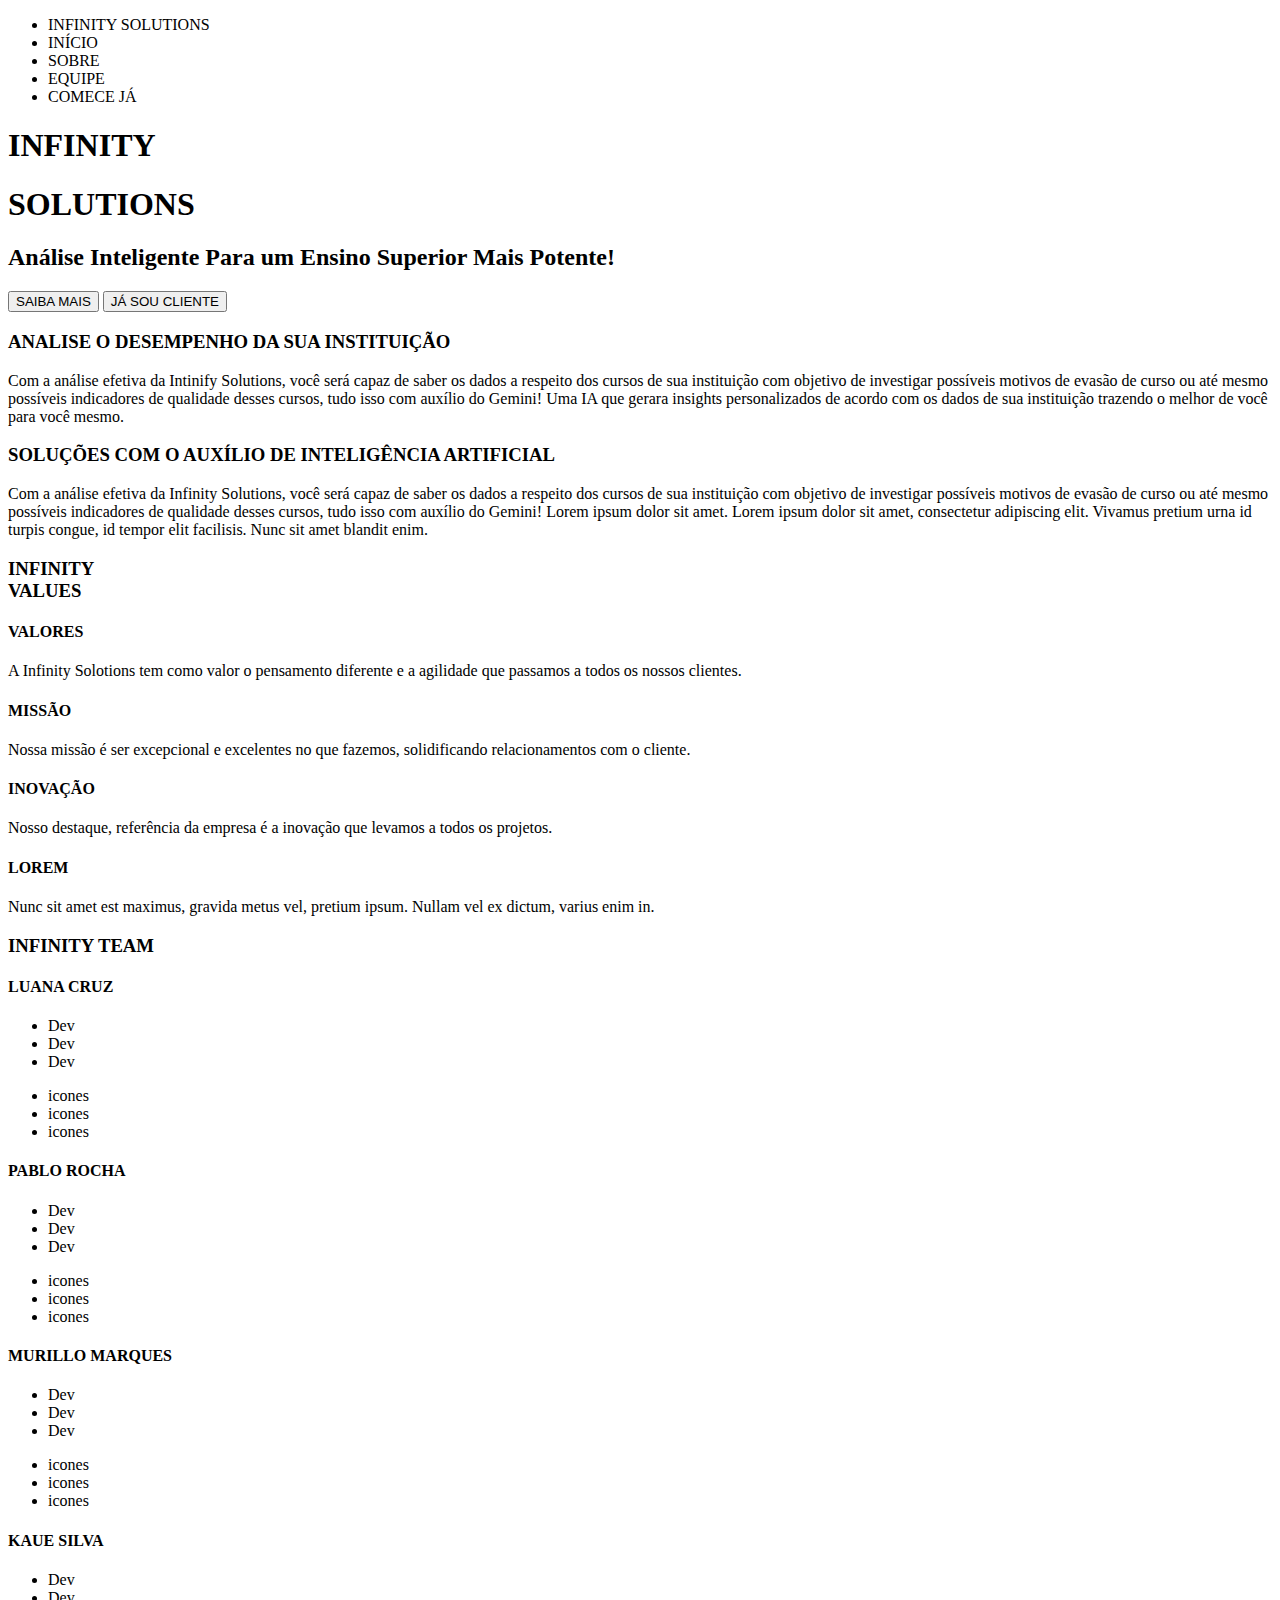
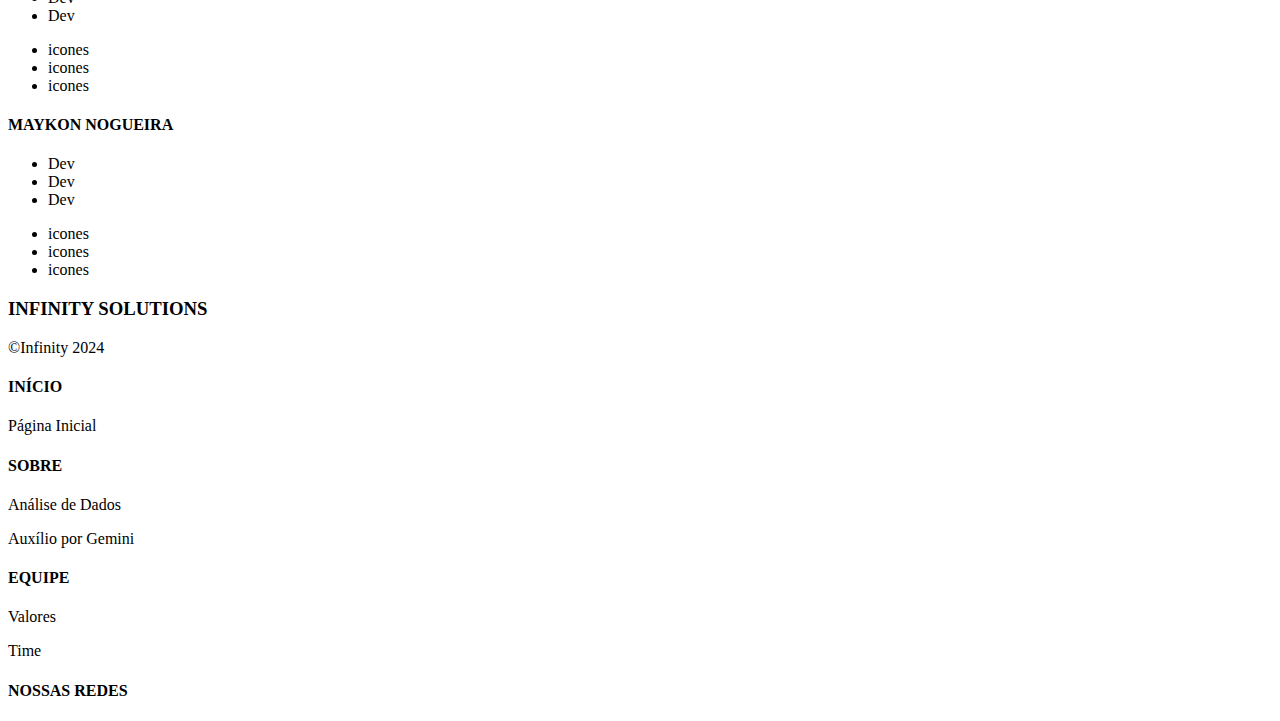
==== src/index.html @ 79e0d64c "estruturei todo o html da pagina" ====
<!DOCTYPE html>
<html lang="pt-br">

<head>
    <meta charset="UTF-8">
    <meta name="viewport" content="width=device-width, initial-scale=1.0">
    <title>Infinity Solutions</title>
    <link rel="stylesheet" href="../public/css/style.css">
    <link rel="stylesheet" href="../public/css/index.css">
</head>

<body>

    <header>
        <nav>
            <ul>
                <li>INFINITY <span>SOLUTIONS</span></li>
                <li>INÍCIO</li>
                <li>SOBRE</li>
                <li>EQUIPE</li>
                <li>COMECE JÁ</li>
            </ul>
        </nav>

        <section>
            <h1>INFINITY</h1>
            <h1>SOLUTIONS</h1>
            <h2>Análise Inteligente Para um Ensino Superior Mais Potente!</h2>

            <section>   
                <button>SAIBA MAIS</button>
                <button>JÁ SOU CLIENTE</button>
            </section>
        </section>


    </header>

    <main>
        <section>
            <section>
                <h3>ANALISE O <span>DESEMPENHO</span> DA SUA <span>INSTITUIÇÃO</span></h3>
                <p>Com a análise efetiva da Intinify Solutions, você será capaz de saber os dados a respeito dos cursos
                    de
                    sua instituição com objetivo de investigar possíveis motivos de evasão de curso ou até mesmo
                    possíveis
                    indicadores de qualidade desses cursos, tudo isso com auxílio do Gemini!
                    Uma IA que gerara insights personalizados de acordo com os dados de sua instituição trazendo o
                    melhor de
                    você para você mesmo. </p>

                <!-- side img reverse-->
            </section>

            <section>
                <h3>SOLUÇÕES COM O AUXÍLIO DE <span>INTELIGÊNCIA ARTIFICIAL</span></h3>
                <p>Com a análise efetiva da Infinity Solutions, você será capaz de saber os dados a respeito dos cursos
                    de sua instituição com objetivo de investigar possíveis motivos de evasão de curso ou até mesmo
                    possíveis indicadores de qualidade desses cursos, tudo isso com auxílio do Gemini! Lorem ipsum dolor
                    sit amet.
                    Lorem ipsum dolor sit amet, consectetur adipiscing elit. Vivamus pretium urna id turpis congue, id
                    tempor elit facilisis. Nunc sit amet blandit enim.</p>

                <!-- side img -->
            </section>

            <section>
                <h3>
                    <section>INFINITY</section> VALUES
                </h3>
                <div>
                    <h4>VALORES</h4>
                    <p>A Infinity Solotions tem como valor o pensamento diferente e a agilidade que passamos a todos os
                        nossos clientes.</p>
                </div>
                <div>
                    <h4>MISSÃO</h4>
                    <p>Nossa missão é ser excepcional e excelentes no que fazemos, solidificando relacionamentos com o
                        cliente.</p>
                </div>
                <div>
                    <h4>INOVAÇÃO</h4>
                    <p>Nosso destaque, referência da empresa é a inovação que levamos a todos os projetos.</p>
                </div>
                <div>
                    <h4>LOREM</h4>
                    <p>Nunc sit amet est maximus, gravida metus vel, pretium ipsum. Nullam vel ex dictum, varius enim
                        in.</p>
                </div>
            </section>

            <section>
                <h3><span>INFINITY</span> TEAM</h3>

                <div>
                    <!-- foto perfil da pessoa -->
                    <h4>LUANA CRUZ</h4>
                    <ul>
                        <li>Dev</li>
                        <li>Dev</li>
                        <li>Dev</li>
                    </ul>

                    <ul>
                        <li>icones</li>
                        <li>icones</li>
                        <li>icones</li>
                    </ul>
                </div>

                <div>
                    <!-- foto perfil da pessoa -->
                    <h4>PABLO ROCHA</h4>
                    <ul>
                        <li>Dev</li>
                        <li>Dev</li>
                        <li>Dev</li>
                    </ul>

                    <ul>
                        <li>icones</li>
                        <li>icones</li>
                        <li>icones</li>
                    </ul>
                </div>

                <div>
                    <!-- foto perfil da pessoa -->
                    <h4>MURILLO MARQUES</h4>
                    <ul>
                        <li>Dev</li>
                        <li>Dev</li>
                        <li>Dev</li>
                    </ul>

                    <ul>
                        <li>icones</li>
                        <li>icones</li>
                        <li>icones</li>
                    </ul>
                </div>

                <div>
                    <!-- foto perfil da pessoa -->
                    <h4>KAUE SILVA</h4>
                    <ul>
                        <li>Dev</li>
                        <li>Dev</li>
                        <li>Dev</li>
                    </ul>

                    <ul>
                        <li>icones</li>
                        <li>icones</li>
                        <li>icones</li>
                    </ul>
                </div>

                <div>
                    <!-- foto perfil da pessoa -->
                    <h4>MAYKON NOGUEIRA</h4>
                    <ul>
                        <li>Dev</li>
                        <li>Dev</li>
                        <li>Dev</li>
                    </ul>

                    <ul>
                        <li>icones</li>
                        <li>icones</li>
                        <li>icones</li>
                    </ul>
                </div>
            </section>

        </section>
    </main>

    <footer>
        <h3>INFINITY SOLUTIONS</h3>
        <!-- logo -->
         <p>&copy;Infinity 2024</p>

         <section>
            <h4>INÍCIO</h4>
            <p>Página Inicial</p>

            <h4>SOBRE</h4>
            <p>Análise de Dados</p>
            <p>Auxílio por Gemini</p>

            <h4>EQUIPE</h4>
            <p>Valores</p>
            <p>Time</p>
         </section>

         <section>
            <h4>NOSSAS REDES</h4>
            <!-- logos redes -->
         </section>
    </footer>

</body>

</html>
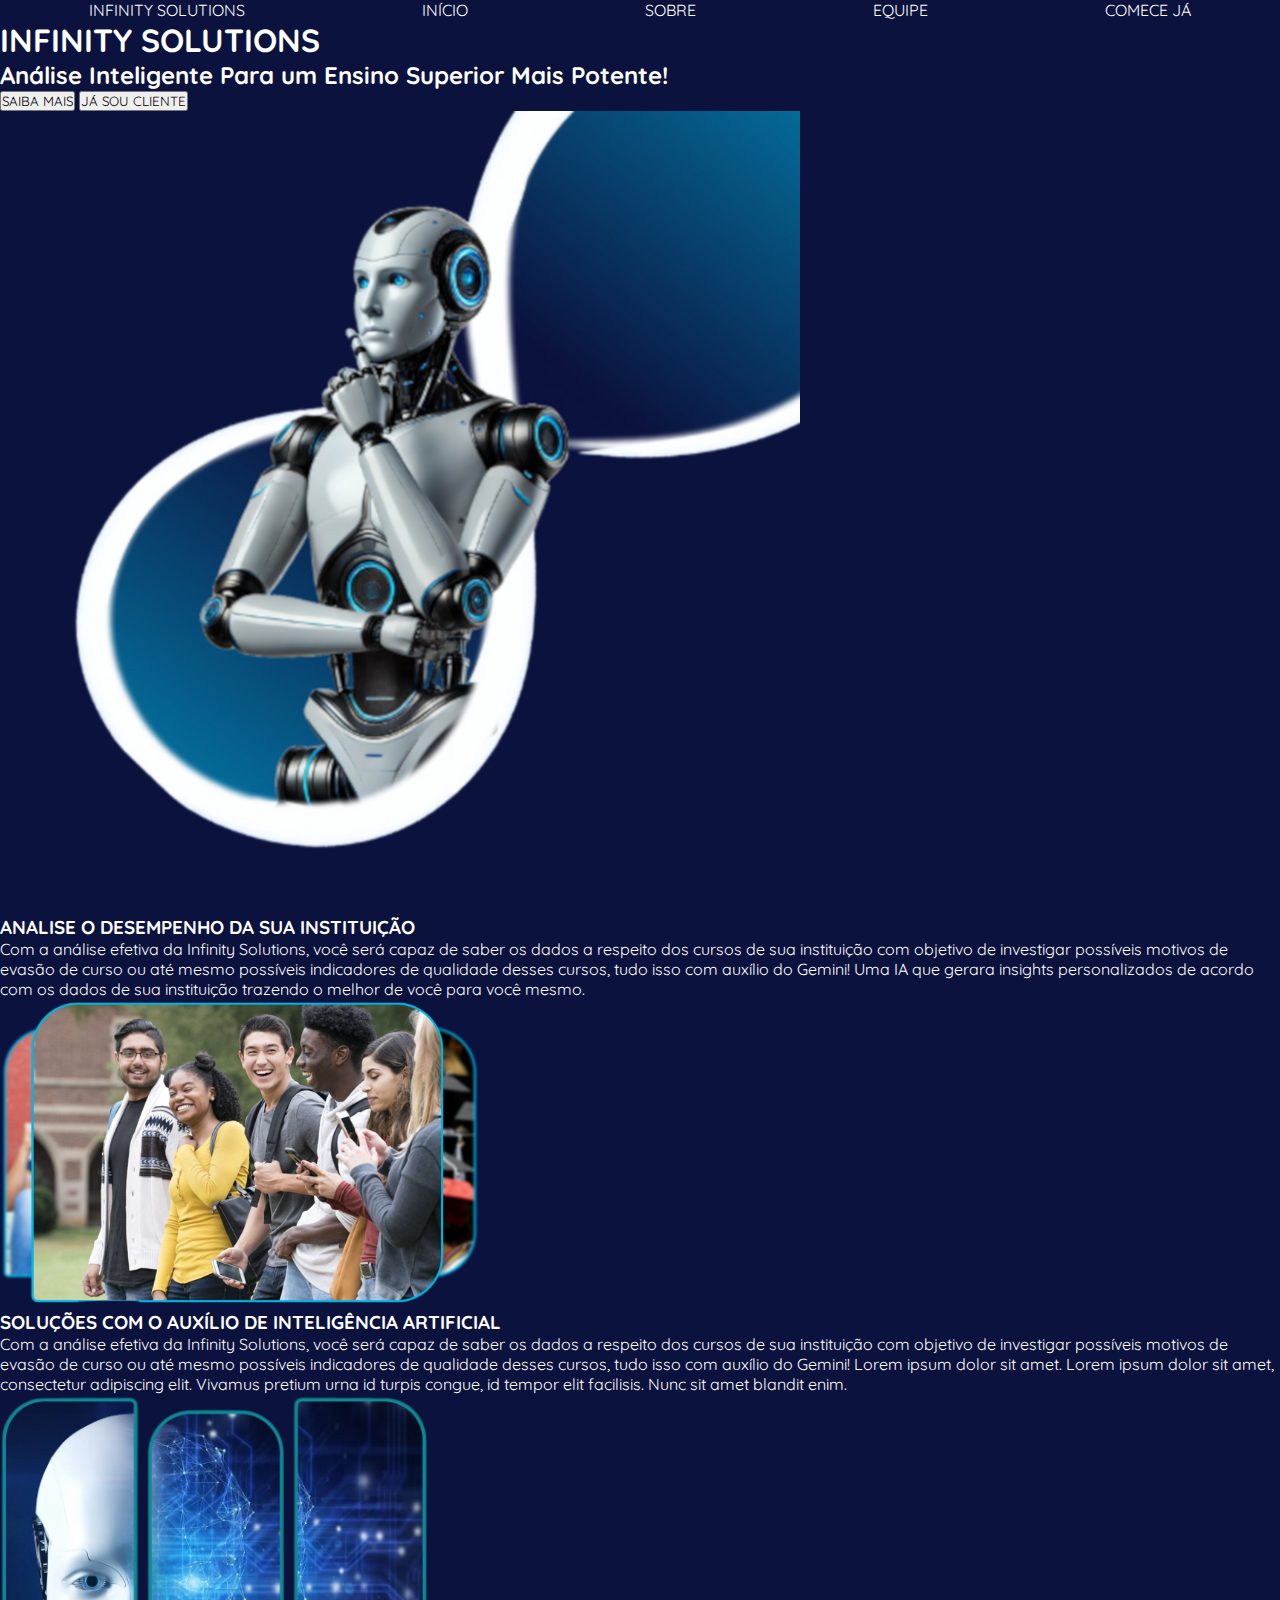
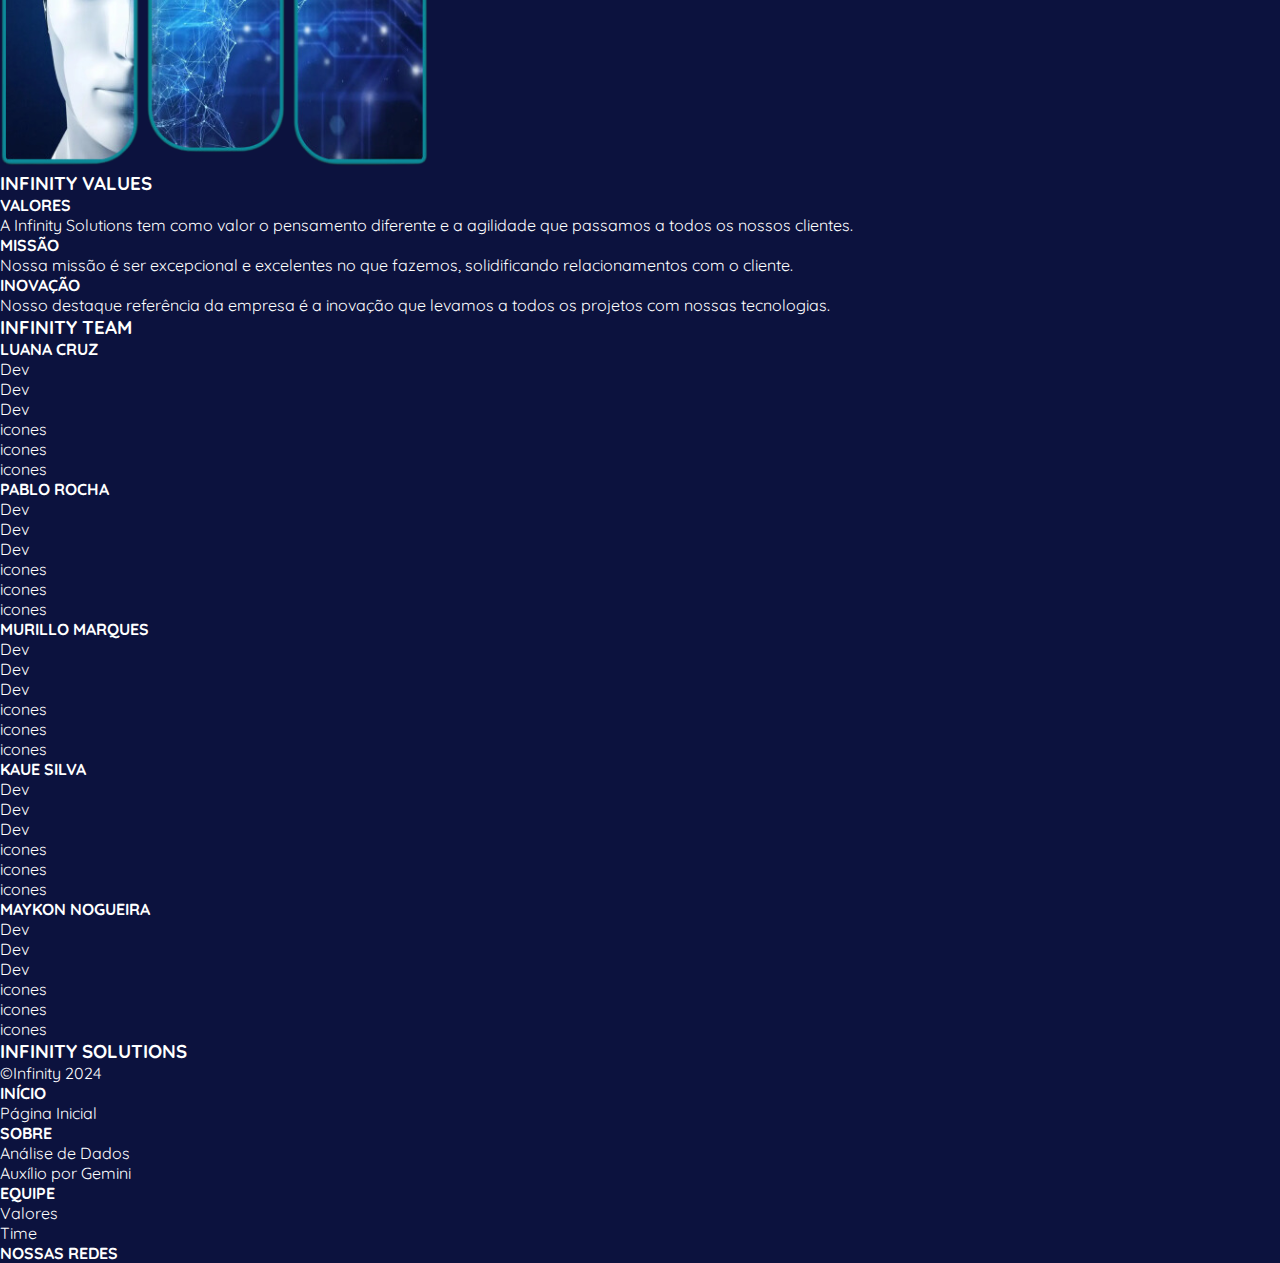
==== commit 46712b9f: "Adicionei as img que ainda faltavam serem inseridas e adicionei alguns span necessário para a estili" ====
--- a/src/index.html
+++ b/src/index.html
@@ -23,71 +23,83 @@
         </nav>
 
         <section>
-            <h1>INFINITY</h1>
-            <h1>SOLUTIONS</h1>
-            <h2>Análise Inteligente Para um Ensino Superior Mais Potente!</h2>
-
-            <section>   
-                <button>SAIBA MAIS</button>
-                <button>JÁ SOU CLIENTE</button>
-            </section>
+            <div>
+                <h1><span>INFINITY</span> SOLUTIONS</h1>
+                <h2>Análise Inteligente Para um Ensino Superior Mais Potente!</h2>
+                <article>
+                    <button>SAIBA MAIS</button>
+                    <button>JÁ SOU CLIENTE</button>
+                </article>
+            </div>
+
+            <img src="../public/assets/roboSideImg.png" alt="">
         </section>
 
 
     </header>
 
     <main>
-        <section>
-            <section>
-                <h3>ANALISE O <span>DESEMPENHO</span> DA SUA <span>INSTITUIÇÃO</span></h3>
-                <p>Com a análise efetiva da Intinify Solutions, você será capaz de saber os dados a respeito dos cursos
-                    de
-                    sua instituição com objetivo de investigar possíveis motivos de evasão de curso ou até mesmo
-                    possíveis
-                    indicadores de qualidade desses cursos, tudo isso com auxílio do Gemini!
-                    Uma IA que gerara insights personalizados de acordo com os dados de sua instituição trazendo o
-                    melhor de
-                    você para você mesmo. </p>
-
-                <!-- side img reverse-->
-            </section>
-
-            <section>
-                <h3>SOLUÇÕES COM O AUXÍLIO DE <span>INTELIGÊNCIA ARTIFICIAL</span></h3>
-                <p>Com a análise efetiva da Infinity Solutions, você será capaz de saber os dados a respeito dos cursos
-                    de sua instituição com objetivo de investigar possíveis motivos de evasão de curso ou até mesmo
-                    possíveis indicadores de qualidade desses cursos, tudo isso com auxílio do Gemini! Lorem ipsum dolor
-                    sit amet.
-                    Lorem ipsum dolor sit amet, consectetur adipiscing elit. Vivamus pretium urna id turpis congue, id
-                    tempor elit facilisis. Nunc sit amet blandit enim.</p>
-
-                <!-- side img -->
-            </section>
-
-            <section>
-                <h3>
-                    <section>INFINITY</section> VALUES
-                </h3>
-                <div>
-                    <h4>VALORES</h4>
-                    <p>A Infinity Solotions tem como valor o pensamento diferente e a agilidade que passamos a todos os
-                        nossos clientes.</p>
-                </div>
-                <div>
-                    <h4>MISSÃO</h4>
-                    <p>Nossa missão é ser excepcional e excelentes no que fazemos, solidificando relacionamentos com o
-                        cliente.</p>
-                </div>
-                <div>
-                    <h4>INOVAÇÃO</h4>
-                    <p>Nosso destaque, referência da empresa é a inovação que levamos a todos os projetos.</p>
-                </div>
-                <div>
-                    <h4>LOREM</h4>
-                    <p>Nunc sit amet est maximus, gravida metus vel, pretium ipsum. Nullam vel ex dictum, varius enim
-                        in.</p>
-                </div>
-            </section>
+        <article>
+            <div id="analiseDesempenho" class="textArea">
+                <section>
+                    <h3>ANALISE O <span>DESEMPENHO</span> DA SUA <span>INSTITUIÇÃO</span></h3>
+
+                    <p>Com a análise efetiva da <span>Infinity Solutions</span>, você será capaz de saber os dados a respeito dos
+                        cursos
+                        de
+                        sua instituição com objetivo de investigar possíveis <span>motivos de evasão</span> de curso ou até mesmo
+                        possíveis
+                        <span>indicadores de qualidade</span> desses cursos, tudo isso com auxílio do Gemini!
+                        Uma IA que gerara <span>insights personalizados</span> de acordo com os dados de sua instituição trazendo o
+                        melhor de
+                        você para você mesmo. </p>
+                </section>
+
+                <img src="../public/assets/carroselFotosAlunos.png" alt="">
+            </div>
+
+            <div class="textArea">
+                <section>
+                    <h3>SOLUÇÕES COM O AUXÍLIO DE <span>INTELIGÊNCIA ARTIFICIAL</span></h3>
+
+                    <p>Com a análise efetiva da Infinity Solutions, você será capaz de saber os dados a respeito dos cursos
+                        de sua instituição com objetivo de investigar possíveis motivos de evasão de curso ou até mesmo
+                        possíveis indicadores de qualidade desses cursos, tudo isso com auxílio do Gemini! Lorem ipsum dolor
+                        sit amet.
+                        Lorem ipsum dolor sit amet, consectetur adipiscing elit. Vivamus pretium urna id turpis congue, id
+                        tempor elit facilisis. Nunc sit amet blandit enim.</p>
+                    </section>
+
+                    <img src="../public/assets/imagemDivididaRobo.png" alt="">
+            </div>
+
+            <div id="companyValues">
+                <section>
+                    <h3>
+                        <span>INFINITY</span> VALUES
+                    </h3>
+
+                    <article>
+                        <div>
+                            <h4>VALORES</h4>
+                            <p>A Infinity Solutions tem como valor o pensamento diferente e a agilidade que passamos a todos os
+                                nossos clientes.</p>
+                        </div>
+
+                        <div>
+                            <h4>MISSÃO</h4>
+                            <p>Nossa missão é ser excepcional e excelentes no que fazemos, solidificando relacionamentos com o
+                                cliente.</p>
+                        </div>
+                        
+                        <div>
+                            <h4>INOVAÇÃO</h4>
+                            <p>Nosso destaque referência da empresa é a inovação que levamos a todos os projetos com nossas tecnologias.</p>
+                        </div>
+                    </article>
+
+                </section>
+            </div>
 
             <section>
                 <h3><span>INFINITY</span> TEAM</h3>
@@ -173,15 +185,15 @@
                 </div>
             </section>
 
-        </section>
+        </article>
     </main>
 
     <footer>
         <h3>INFINITY SOLUTIONS</h3>
         <!-- logo -->
-         <p>&copy;Infinity 2024</p>
-
-         <section>
+        <p>&copy;Infinity 2024</p>
+
+        <section>
             <h4>INÍCIO</h4>
             <p>Página Inicial</p>
 
@@ -192,12 +204,12 @@
             <h4>EQUIPE</h4>
             <p>Valores</p>
             <p>Time</p>
-         </section>
-
-         <section>
+        </section>
+
+        <section>
             <h4>NOSSAS REDES</h4>
             <!-- logos redes -->
-         </section>
+        </section>
     </footer>
 
 </body>
--- a/public/css/style.css
+++ b/public/css/style.css
@@ -0,0 +1,12 @@
+@import url('https://fonts.googleapis.com/css2?family=Quicksand:wght@300..700&display=swap');
+
+* {
+    font-family: "Quicksand", sans-serif;
+    padding: 0;
+    margin: 0;
+}
+
+body {
+    background-color: #0C123E; 
+    color: #ffffff;
+}--- a/public/css/index.css
+++ b/public/css/index.css
@@ -0,0 +1,10 @@
+header nav {
+    width: 100%;
+}
+
+header nav ul{
+    list-style: none;
+    display: flex;
+    flex-direction: row;
+    justify-content: space-around;
+}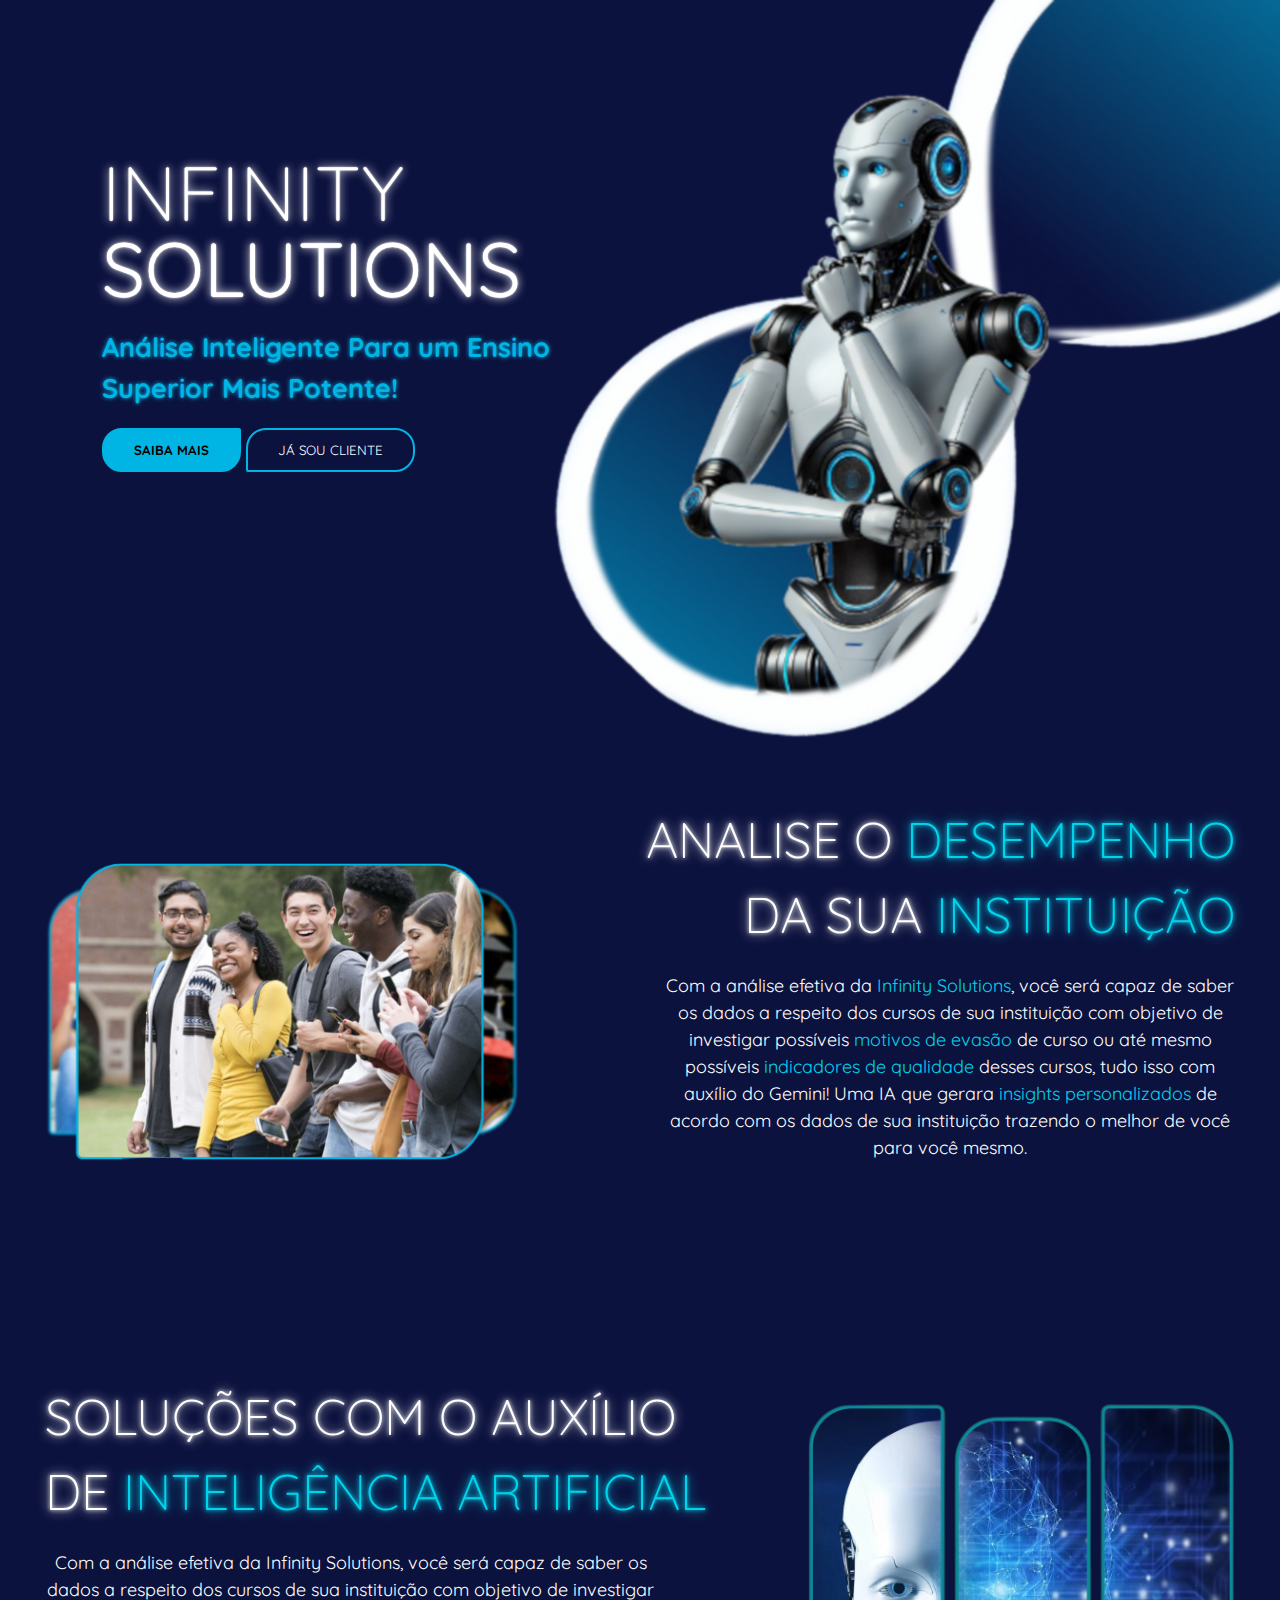
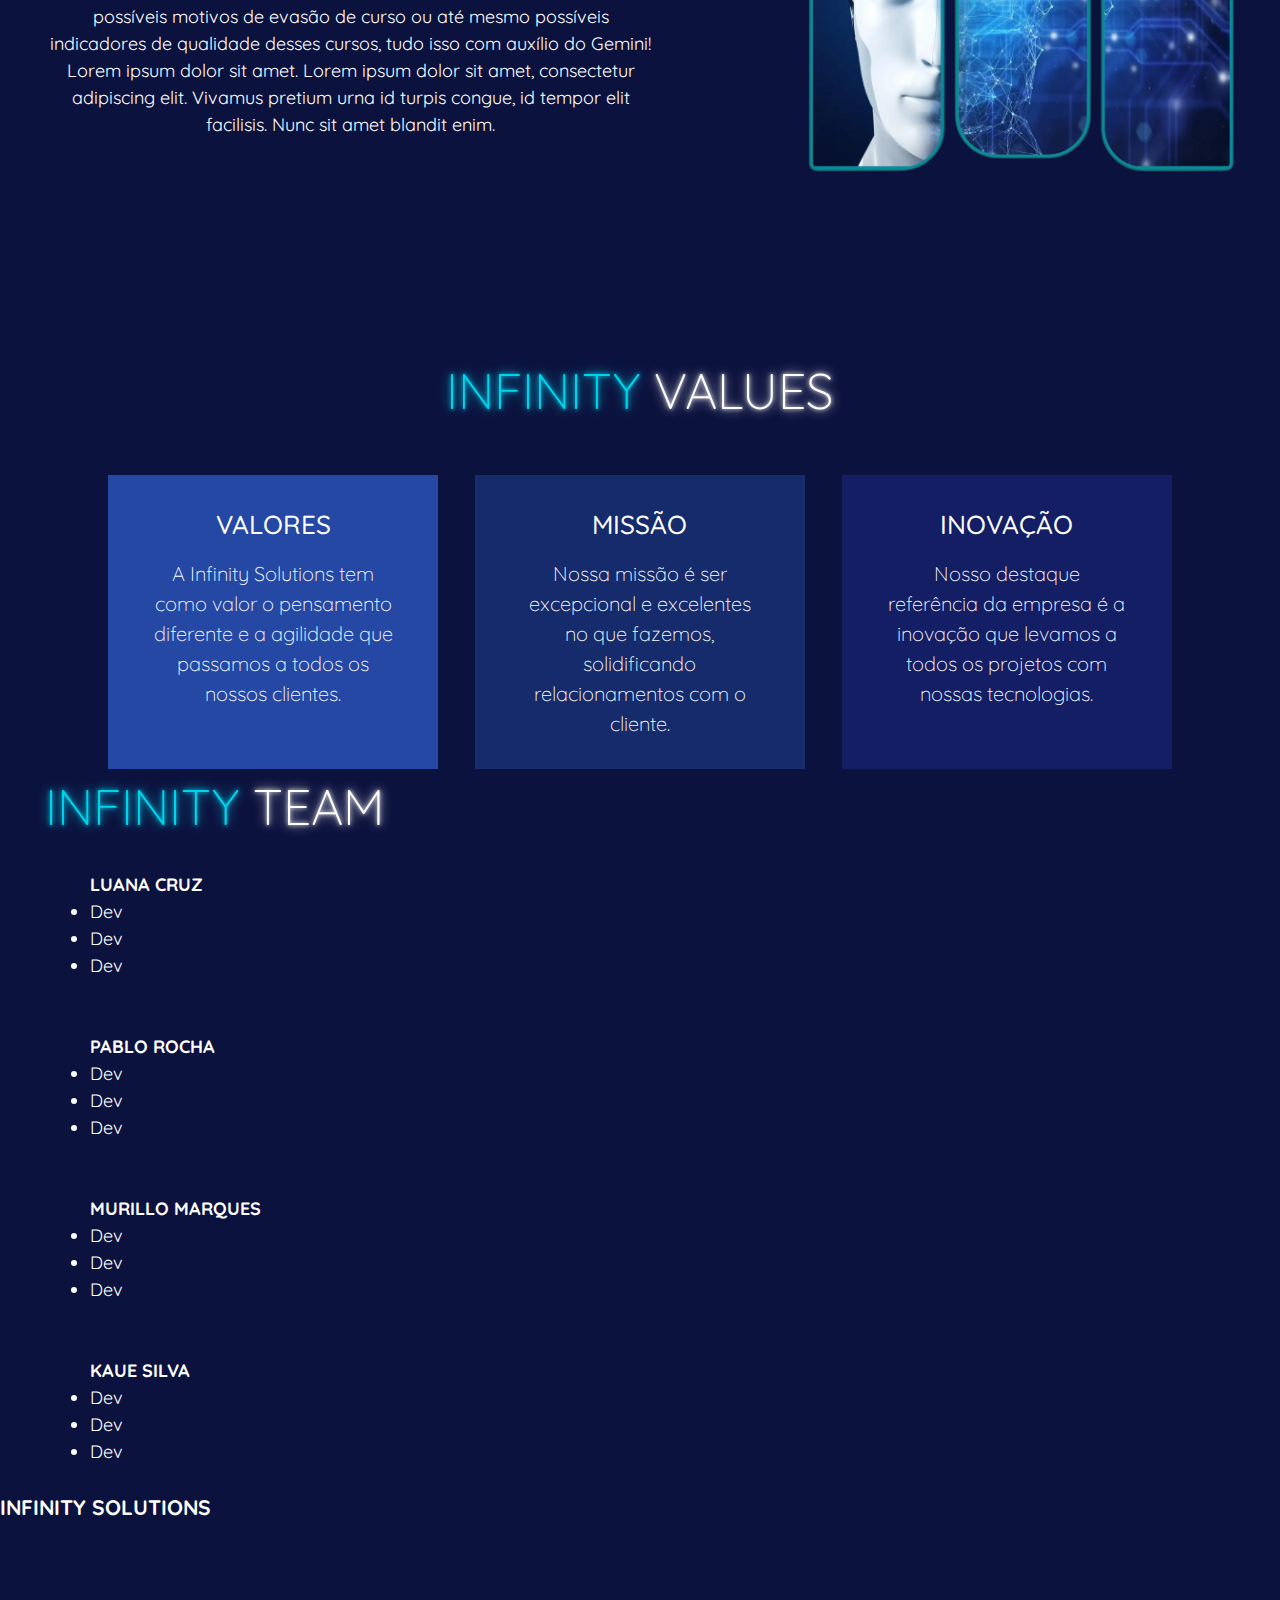
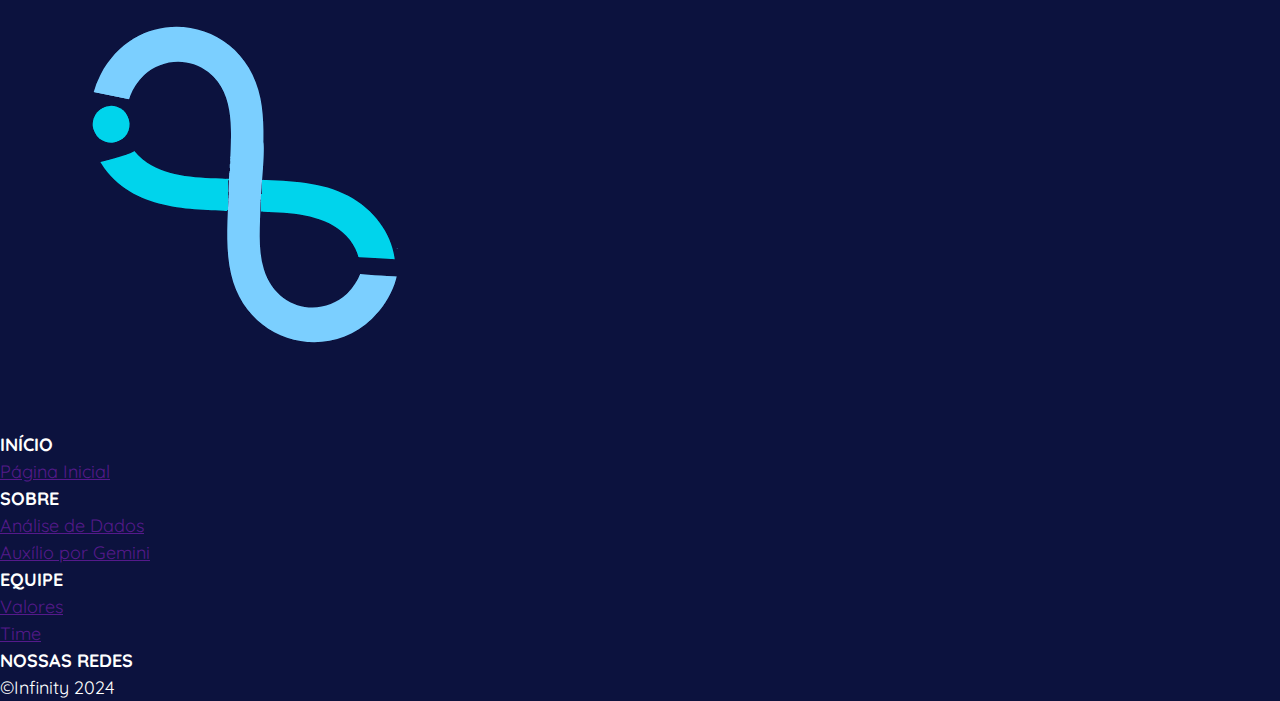
==== commit 2f7515ab: "Adicionei as fotos de perfil de exemplo na parte de equipes, adicionei as logos das redes sociais, o" ====
--- a/src/index.html
+++ b/src/index.html
@@ -5,6 +5,7 @@
     <meta charset="UTF-8">
     <meta name="viewport" content="width=device-width, initial-scale=1.0">
     <title>Infinity Solutions</title>
+
     <link rel="stylesheet" href="../public/css/style.css">
     <link rel="stylesheet" href="../public/css/index.css">
 </head>
@@ -44,15 +45,19 @@
                 <section>
                     <h3>ANALISE O <span>DESEMPENHO</span> DA SUA <span>INSTITUIÇÃO</span></h3>
 
-                    <p>Com a análise efetiva da <span>Infinity Solutions</span>, você será capaz de saber os dados a respeito dos
+                    <p>Com a análise efetiva da <span>Infinity Solutions</span>, você será capaz de saber os dados a
+                        respeito dos
                         cursos
                         de
-                        sua instituição com objetivo de investigar possíveis <span>motivos de evasão</span> de curso ou até mesmo
+                        sua instituição com objetivo de investigar possíveis <span>motivos de evasão</span> de curso ou
+                        até mesmo
                         possíveis
                         <span>indicadores de qualidade</span> desses cursos, tudo isso com auxílio do Gemini!
-                        Uma IA que gerara <span>insights personalizados</span> de acordo com os dados de sua instituição trazendo o
+                        Uma IA que gerara <span>insights personalizados</span> de acordo com os dados de sua instituição
+                        trazendo o
                         melhor de
-                        você para você mesmo. </p>
+                        você para você mesmo.
+                    </p>
                 </section>
 
                 <img src="../public/assets/carroselFotosAlunos.png" alt="">
@@ -62,15 +67,18 @@
                 <section>
                     <h3>SOLUÇÕES COM O AUXÍLIO DE <span>INTELIGÊNCIA ARTIFICIAL</span></h3>
 
-                    <p>Com a análise efetiva da Infinity Solutions, você será capaz de saber os dados a respeito dos cursos
+                    <p>Com a análise efetiva da Infinity Solutions, você será capaz de saber os dados a respeito dos
+                        cursos
                         de sua instituição com objetivo de investigar possíveis motivos de evasão de curso ou até mesmo
-                        possíveis indicadores de qualidade desses cursos, tudo isso com auxílio do Gemini! Lorem ipsum dolor
+                        possíveis indicadores de qualidade desses cursos, tudo isso com auxílio do Gemini! Lorem ipsum
+                        dolor
                         sit amet.
-                        Lorem ipsum dolor sit amet, consectetur adipiscing elit. Vivamus pretium urna id turpis congue, id
+                        Lorem ipsum dolor sit amet, consectetur adipiscing elit. Vivamus pretium urna id turpis congue,
+                        id
                         tempor elit facilisis. Nunc sit amet blandit enim.</p>
-                    </section>
-
-                    <img src="../public/assets/imagemDivididaRobo.png" alt="">
+                </section>
+
+                <img src="../public/assets/imagemDivididaRobo.png" alt="">
             </div>
 
             <div id="companyValues">
@@ -82,136 +90,168 @@
                     <article>
                         <div>
                             <h4>VALORES</h4>
-                            <p>A Infinity Solutions tem como valor o pensamento diferente e a agilidade que passamos a todos os
+                            <p>A Infinity Solutions tem como valor o pensamento diferente e a agilidade que passamos a
+                                todos os
                                 nossos clientes.</p>
                         </div>
 
                         <div>
                             <h4>MISSÃO</h4>
-                            <p>Nossa missão é ser excepcional e excelentes no que fazemos, solidificando relacionamentos com o
+                            <p>Nossa missão é ser excepcional e excelentes no que fazemos, solidificando relacionamentos
+                                com o
                                 cliente.</p>
                         </div>
-                        
+
                         <div>
                             <h4>INOVAÇÃO</h4>
-                            <p>Nosso destaque referência da empresa é a inovação que levamos a todos os projetos com nossas tecnologias.</p>
+                            <p>Nosso destaque referência da empresa é a inovação que levamos a todos os projetos com
+                                nossas tecnologias.</p>
                         </div>
                     </article>
 
                 </section>
             </div>
 
-            <section>
+            <section id="teamArea">
                 <h3><span>INFINITY</span> TEAM</h3>
 
-                <div>
-                    <!-- foto perfil da pessoa -->
-                    <h4>LUANA CRUZ</h4>
-                    <ul>
-                        <li>Dev</li>
-                        <li>Dev</li>
-                        <li>Dev</li>
-                    </ul>
-
-                    <ul>
-                        <li>icones</li>
-                        <li>icones</li>
-                        <li>icones</li>
-                    </ul>
-                </div>
-
-                <div>
-                    <!-- foto perfil da pessoa -->
-                    <h4>PABLO ROCHA</h4>
-                    <ul>
-                        <li>Dev</li>
-                        <li>Dev</li>
-                        <li>Dev</li>
-                    </ul>
-
-                    <ul>
-                        <li>icones</li>
-                        <li>icones</li>
-                        <li>icones</li>
-                    </ul>
-                </div>
-
-                <div>
-                    <!-- foto perfil da pessoa -->
-                    <h4>MURILLO MARQUES</h4>
-                    <ul>
-                        <li>Dev</li>
-                        <li>Dev</li>
-                        <li>Dev</li>
-                    </ul>
-
-                    <ul>
-                        <li>icones</li>
-                        <li>icones</li>
-                        <li>icones</li>
-                    </ul>
-                </div>
-
-                <div>
-                    <!-- foto perfil da pessoa -->
-                    <h4>KAUE SILVA</h4>
-                    <ul>
-                        <li>Dev</li>
-                        <li>Dev</li>
-                        <li>Dev</li>
-                    </ul>
-
-                    <ul>
-                        <li>icones</li>
-                        <li>icones</li>
-                        <li>icones</li>
-                    </ul>
-                </div>
-
-                <div>
-                    <!-- foto perfil da pessoa -->
-                    <h4>MAYKON NOGUEIRA</h4>
-                    <ul>
-                        <li>Dev</li>
-                        <li>Dev</li>
-                        <li>Dev</li>
-                    </ul>
-
-                    <ul>
-                        <li>icones</li>
-                        <li>icones</li>
-                        <li>icones</li>
-                    </ul>
-                </div>
+                <article>
+                    <div>
+                        <img src="../public/assets/teamPics/kaueFoto.png" alt="" class="teamPic">
+
+                        <h4>LUANA CRUZ</h4>
+                        <ul class="teamSkills">
+                            <li>Dev</li>
+                            <li>Dev</li>
+                            <li>Dev</li>
+                        </ul>
+
+                        <article class="teamContacts">
+                            <a href=""><img src="../public/assets/contactTeamIcons/linkedinIcon.svg" alt=""></a>
+                            <a href=""><img src="../public/assets/contactTeamIcons/githubIcon.svg" alt=""></a>
+                            <a href=""><img src="../public/assets/contactTeamIcons/outlookIcon.svg" alt=""></a>
+                        </article>
+                    </div>
+
+                    <div>
+                        <img src="../public/assets/teamPics/kaueFoto.png" alt="" class="teamPic">
+
+                        <h4>PABLO ROCHA</h4>
+                        <ul class="teamSkills">
+                            <li>Dev</li>
+                            <li>Dev</li>
+                            <li>Dev</li>
+                        </ul>
+
+                        <article class="teamContacts">
+                            <a href=""><img src="../public/assets/contactTeamIcons/linkedinIcon.svg" alt=""></a>
+                            <a href=""><img src="../public/assets/contactTeamIcons/githubIcon.svg" alt=""></a>
+                            <a href=""><img src="../public/assets/contactTeamIcons/outlookIcon.svg" alt=""></a>
+                        </article>
+                    </div>
+
+                    <div>
+                        <img src="../public/assets/teamPics/kaueFoto.png" alt="" class="teamPic">
+
+                        <h4>MURILLO MARQUES</h4>
+                        <ul class="teamSkills">
+                            <li>Dev</li>
+                            <li>Dev</li>
+                            <li>Dev</li>
+                        </ul>
+
+                        <article class="teamContacts">
+                            <a href=""><img src="../public/assets/contactTeamIcons/linkedinIcon.svg" alt=""></a>
+                            <a href=""><img src="../public/assets/contactTeamIcons/githubIcon.svg" alt=""></a>
+                            <a href=""><img src="../public/assets/contactTeamIcons/outlookIcon.svg" alt=""></a>
+                        </article>
+                    </div>
+
+                    <div>
+                        <img src="../public/assets/teamPics/kaueFoto.png" alt="" class="teamPic">
+
+                        <h4>KAUE SILVA</h4>
+                        <ul class="teamSkills">
+                            <li>Dev</li>
+                            <li>Dev</li>
+                            <li>Dev</li>
+                        </ul>
+
+                        <article class="teamContacts">
+                            <a href=""><img src="../public/assets/contactTeamIcons/linkedinIcon.svg" alt=""></a>
+                            <a href=""><img src="../public/assets/contactTeamIcons/githubIcon.svg" alt=""></a>
+                            <a href=""><img src="../public/assets/contactTeamIcons/outlookIcon.svg" alt=""></a>
+                        </article>
+                    </div>
+
+                    <!-- <div>
+                        <h4>MAYKON NOGUEIRA</h4>
+                        <ul>
+                            <li>Dev</li>
+                            <li>Dev</li>
+                            <li>Dev</li>
+                        </ul>
+                        <ul>
+                            <li>icones</li>
+                            <li>icones</li>
+                            <li>icones</li>
+                        </ul>
+                    </div> -->
+                </article>
             </section>
 
         </article>
     </main>
 
     <footer>
-        <h3>INFINITY SOLUTIONS</h3>
-        <!-- logo -->
-        <p>&copy;Infinity 2024</p>
-
         <section>
-            <h4>INÍCIO</h4>
-            <p>Página Inicial</p>
-
-            <h4>SOBRE</h4>
-            <p>Análise de Dados</p>
-            <p>Auxílio por Gemini</p>
-
-            <h4>EQUIPE</h4>
-            <p>Valores</p>
-            <p>Time</p>
+            <h3><span>INFINITY</span> SOLUTIONS</h3>
+            <img src="../public/assets/logo.png" alt="">
         </section>
+
+        <article>
+            <nav>
+                <h4>INÍCIO</h4>
+                <ul>
+                    <li><a href="">Página Inicial</a></li>
+                </ul>
+            </nav>
+
+            <nav>
+                <h4>SOBRE</h4>
+                <ul>
+                    <li><a href="">Análise de Dados</a></li>
+                    <li><a href="">Auxílio por Gemini</a></li>
+                </ul>
+            </nav>
+
+            <nav>
+                <h4>EQUIPE</h4>
+
+                <ul>
+                    <li><a href="">Valores</a></li>
+                    <li><a href="">Time</a></li>
+                </ul>
+            </nav>
+        </article>
 
         <section>
             <h4>NOSSAS REDES</h4>
-            <!-- logos redes -->
+            <!-- <article>
+                <a href=""><img src="../public/assets/contactTeamIcons/linkedinIcon.svg" alt=""></a>
+                <a href=""><img src="../public/assets/contactTeamIcons/githubIcon.svg" alt=""></a>
+                <a href=""><img src="../public/assets/contactTeamIcons/outlookIcon.svg" alt=""></a>
+            </article> -->
         </section>
+
+
     </footer>
 
+    <article id="copyRight">
+        <p>&copy;Infinity 2024</p>
+    </article>
+
+
 </body>
 
 </html>--- a/public/css/style.css
+++ b/public/css/style.css
@@ -4,9 +4,16 @@
     font-family: "Quicksand", sans-serif;
     padding: 0;
     margin: 0;
+    
 }
 
 body {
     background-color: #0C123E; 
     color: #ffffff;
+    line-height: 1.5;
+    font-size: 18px;
+}
+
+button {
+    cursor: pointer;
 }--- a/public/css/index.css
+++ b/public/css/index.css
@@ -1,5 +1,9 @@
 header nav {
     width: 100%;
+    padding: 20px 0;
+    background-color: red;
+    position: fixed;
+    display: none;
 }
 
 header nav ul{
@@ -7,4 +11,200 @@
     display: flex;
     flex-direction: row;
     justify-content: space-around;
+}
+
+header nav ul li {
+    padding: 10px 0;
+    cursor: pointer;
+}
+
+header nav ul li:nth-of-type(1) {
+    font-size: 20px;
+    margin-right: 20%;
+    font-weight: 100;
+}
+
+header nav ul li span {
+    font-weight: 500;
+}
+
+header nav ul li:nth-of-type(5) {
+    padding-right: 20px;
+    padding-left: 20px;
+    border: 1px solid ;
+    border-radius: 84px 5px 139px 79px;
+}
+
+header section {
+    display: flex;
+    justify-content: space-between;
+}
+
+header section div {
+    margin: 12% 8%;
+}
+
+header section div h1 {
+    font-weight: 400;
+    text-shadow: 0 0 10px #fff, 0 0 2px #fff;
+    font-size: 6vw;
+    line-height: 1;
+}
+
+header section div span {
+    font-weight: 100;
+    display: block;
+}
+
+header section div h2 {
+    max-width: 500px;
+    margin-top: 20px;
+    color: #00B5E3;
+    text-shadow: 0 0 4px #00B5E3;
+}
+
+header section div article button {
+    padding: 12px 30px;
+    margin-top: 20px;
+}
+
+header section div article button:nth-of-type(1) {
+    border: 2px solid #00B5E3;
+    border-radius: 20px 2px 20px 20px;
+    background-color: #00B5E3;
+    font-weight: 700;
+}
+
+header section div article button:nth-of-type(2) {
+    border: 2px solid #00B5E3;
+    border-radius: 20px 20px 20px 2px;
+    background-color: transparent;
+    font-weight: 400;
+    color: #ffffff;
+}
+
+header section img {
+    margin-left: -30%;
+}
+
+main article {
+    /* width: 100%; */
+    /* background-color: red; */
+    padding: 0 45px;
+}
+
+main span {
+    color: #00D4EC;
+}
+
+main h3 {
+    font-size: 50px;
+    font-weight: 300;
+    text-shadow: 0 0 12px #fff, 0 0 4px #fff;
+}
+
+main h3 span {
+    text-shadow: 0 0 12px #00D4EC, 0 0 4px #00D4EC;
+}
+
+.textArea {
+    display: flex;
+    justify-content: space-around;
+    gap: 5%;
+    align-items: center;
+    text-align: center;
+    margin-top: 15%;
+}
+
+.textArea:nth-of-type(1) {
+    flex-direction: row-reverse;
+    margin-top: 0;
+}
+
+.textArea section {
+    display: flex;
+    flex-direction: column;
+}
+
+.textArea section p {
+    margin-top: 20px;
+    max-width: 87%;
+}
+
+.textArea img {
+    margin-top: 5%;
+    width: 40%;
+}
+
+.textArea:nth-of-type(1) section {
+    align-items: flex-end;
+}
+
+
+.textArea:nth-of-type(1) h3 {
+    text-align: right;
+}
+
+.textArea:nth-of-type(2) {
+    flex-direction: row;
+}
+
+.textArea:nth-of-type(2) h3 {
+    text-align: left;
+}
+
+.textArea:nth-of-type(2) section {
+    align-items: flex-start;
+}
+
+.textArea:nth-of-type(2) img {
+    width: 80%;
+}
+
+#companyValues {
+    margin-top: 15%;
+}
+
+#companyValues section h3{
+    text-align: center;
+    margin-bottom: 4%;
+}
+
+#companyValues article {
+    display: flex;
+    flex-direction: row;
+    justify-content: space-around;
+}
+
+#companyValues div {
+    padding: 30px 15px;
+    text-align: center;
+    display: flex;
+    flex-direction: column;
+    align-items: center;
+    width: 300px;
+}
+
+#companyValues div h4 {
+    font-size: 26px;
+    margin-bottom: 15px;
+    font-weight: 500;
+}
+
+#companyValues div p {
+    font-size: 20px;
+    max-width: 80%;
+    font-weight: 100;
+}
+
+#companyValues div:nth-child(1) {
+    background-color: #2448A3;
+}
+
+#companyValues div:nth-child(2) {
+    background-color: #162B6B;
+}
+
+#companyValues div:nth-child(3) {
+    background-color: #141E65;
 }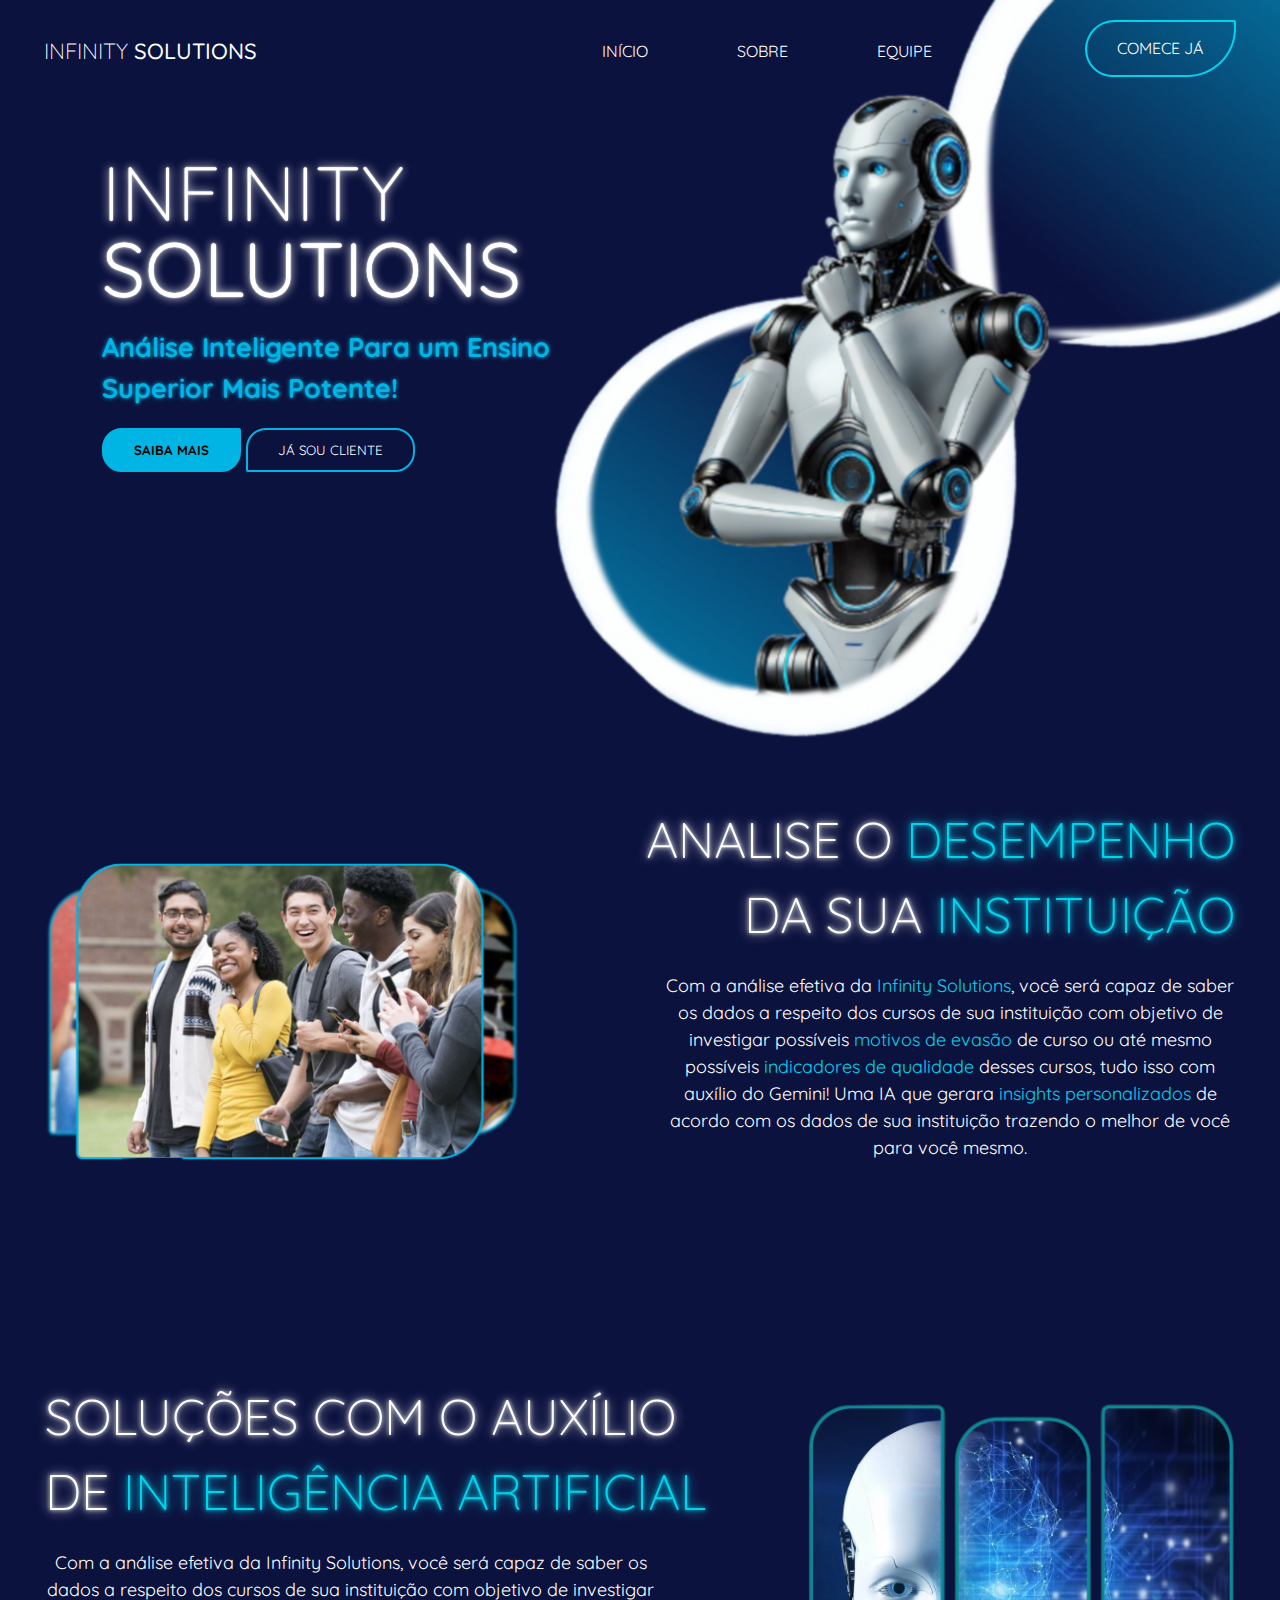
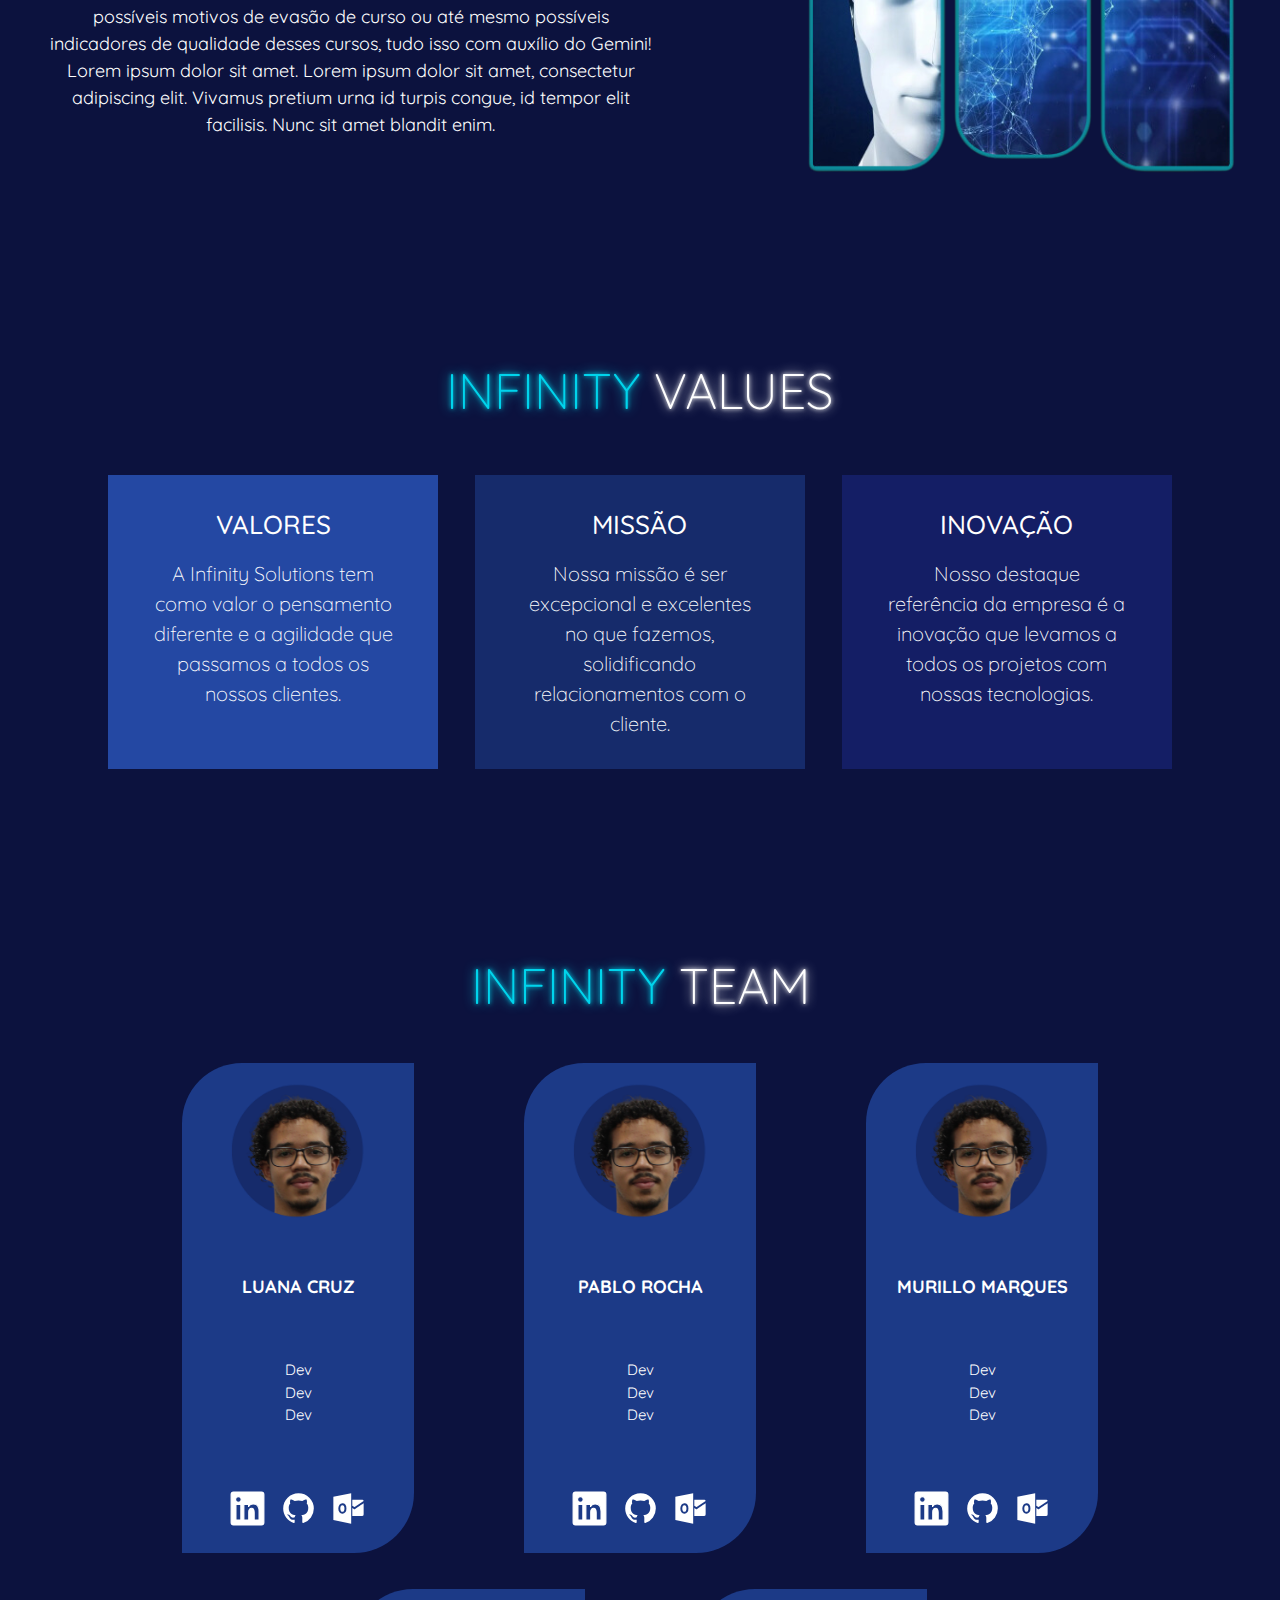
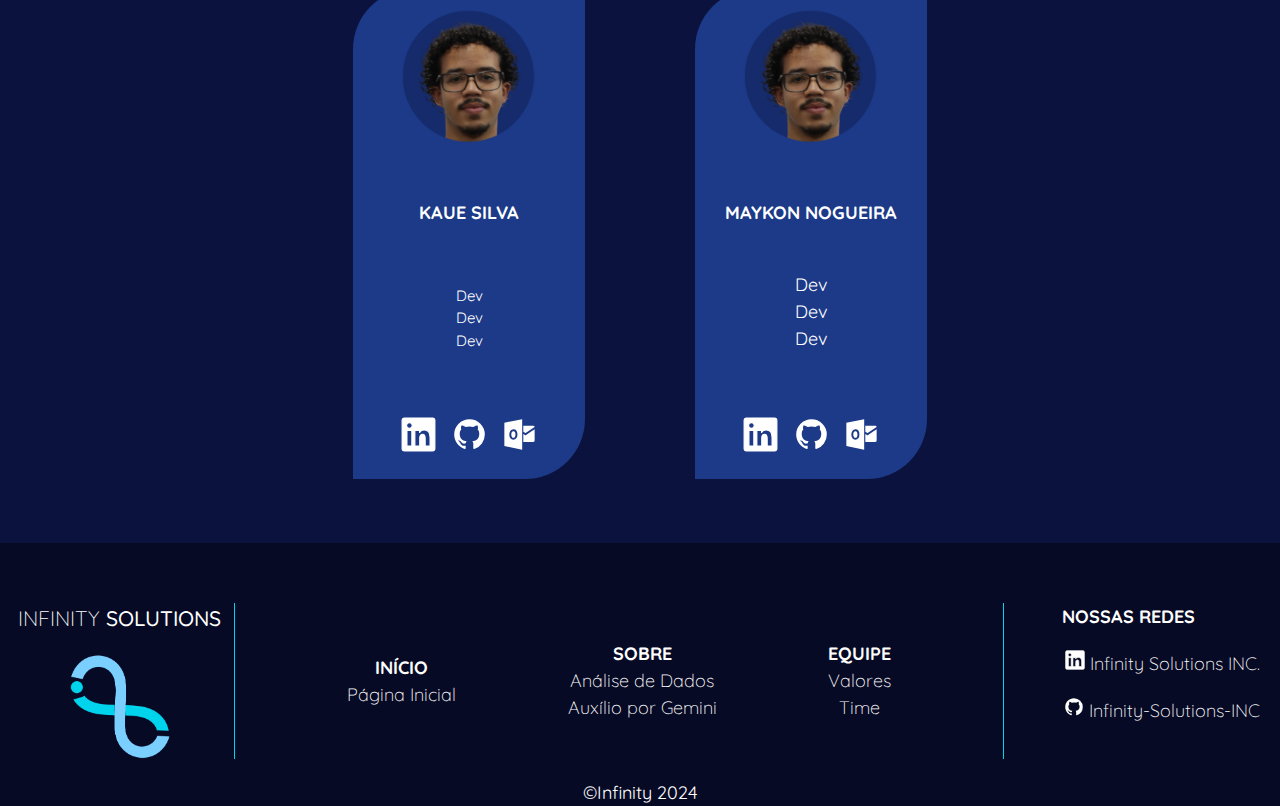
==== commit 197ed951: "adicionei tags <a> para poder usar de link" ====
--- a/src/index.html
+++ b/src/index.html
@@ -15,11 +15,11 @@
     <header>
         <nav>
             <ul>
-                <li>INFINITY <span>SOLUTIONS</span></li>
-                <li>INÍCIO</li>
-                <li>SOBRE</li>
-                <li>EQUIPE</li>
-                <li>COMECE JÁ</li>
+                <li><a href="">INFINITY <span>SOLUTIONS</span></a></li>
+                <li><a href="" class="navbarLinks">INÍCIO</a></li>
+                <li><a href="" class="navbarLinks">SOBRE</a></li>
+                <li><a href="" class="navbarLinks">EQUIPE</a></li>
+                <li><a href="">COMECE JÁ</a></li>
             </ul>
         </nav>
 
@@ -167,6 +167,9 @@
                         </article>
                     </div>
 
+                </article>
+
+                <article>
                     <div>
                         <img src="../public/assets/teamPics/kaueFoto.png" alt="" class="teamPic">
 
@@ -184,19 +187,21 @@
                         </article>
                     </div>
 
-                    <!-- <div>
+                    <div>
+                        <img src="../public/assets/teamPics/kaueFoto.png" alt="" class="teamPic">
                         <h4>MAYKON NOGUEIRA</h4>
                         <ul>
                             <li>Dev</li>
                             <li>Dev</li>
                             <li>Dev</li>
                         </ul>
-                        <ul>
-                            <li>icones</li>
-                            <li>icones</li>
-                            <li>icones</li>
-                        </ul>
-                    </div> -->
+
+                        <article class="teamContacts">
+                            <a href=""><img src="../public/assets/contactTeamIcons/linkedinIcon.svg" alt=""></a>
+                            <a href=""><img src="../public/assets/contactTeamIcons/githubIcon.svg" alt=""></a>
+                            <a href=""><img src="../public/assets/contactTeamIcons/outlookIcon.svg" alt=""></a>
+                        </article>
+                    </div>
                 </article>
             </section>
 
@@ -209,7 +214,7 @@
             <img src="../public/assets/logo.png" alt="">
         </section>
 
-        <article>
+        <article id="footerNavArea">
             <nav>
                 <h4>INÍCIO</h4>
                 <ul>
@@ -237,11 +242,13 @@
 
         <section>
             <h4>NOSSAS REDES</h4>
-            <!-- <article>
-                <a href=""><img src="../public/assets/contactTeamIcons/linkedinIcon.svg" alt=""></a>
-                <a href=""><img src="../public/assets/contactTeamIcons/githubIcon.svg" alt=""></a>
-                <a href=""><img src="../public/assets/contactTeamIcons/outlookIcon.svg" alt=""></a>
-            </article> -->
+            <article>
+                <a href=""><img src="../public/assets/contactTeamIcons/linkedinIcon.svg" alt=""
+                        class="socialMediaCorporation"> Infinity Solutions INC. </a>
+                <a href=""><img src="../public/assets/contactTeamIcons/githubIcon.svg" alt=""
+                        class="socialMediaCorporation"> Infinity-Solutions-INC</a>
+                <!-- <a href=""><img src="../public/assets/contactTeamIcons/outlookIcon.svg" alt="" class="socialMediaCorporation"> infinityhelp@hippo.com</a> -->
+            </article>
         </section>
 
 
--- a/public/css/style.css
+++ b/public/css/style.css
@@ -12,6 +12,7 @@
     color: #ffffff;
     line-height: 1.5;
     font-size: 18px;
+    overflow-x: hidden;
 }
 
 button {
--- a/public/css/index.css
+++ b/public/css/index.css
@@ -1,39 +1,107 @@
+ul {
+    list-style: none;
+}
+
+a {
+    text-decoration: none;
+    color: #fff;
+}
+
 header nav {
-    width: 100%;
-    padding: 20px 0;
-    background-color: red;
-    position: fixed;
-    display: none;
-}
-
-header nav ul{
-    list-style: none;
+    width: 100vw;
+    padding: 10px 0;
+    position: absolute;
+}
+
+header nav ul {
     display: flex;
     flex-direction: row;
     justify-content: space-around;
+    align-items: center;
 }
 
 header nav ul li {
     padding: 10px 0;
     cursor: pointer;
+    font-size: 16px;
+
 }
 
 header nav ul li:nth-of-type(1) {
-    font-size: 20px;
+    font-size: 22px;
     margin-right: 20%;
     font-weight: 100;
 }
 
+header nav ul li:nth-of-type(4) {
+    margin-right: 5%;
+}
+
+header ul a {
+    position: relative;
+    padding-bottom: 10px;
+}
+
+.navbarLinks:before {
+    content: "";
+    position: absolute;
+    width: 100%;
+    height: 3px;
+    /* top: 10px; */
+    bottom: 0;
+    left: 0;
+    background-color: #00D4EC;
+    visibility: hidden;
+    -webkit-transform: scaleX(0);
+    transform: scaleX(0);
+    -webkit-transition: all 0.3s ease-in-out 0s;
+    transition: all 0.3s ease-in-out 0s;
+}
+
+.navbarLinks:hover:before {
+    visibility: visible;
+    -webkit-transform: scaleX(1);
+    transform: scaleX(1);
+}
+
 header nav ul li span {
     font-weight: 500;
 }
 
-header nav ul li:nth-of-type(5) {
+nav li:nth-of-type(5) a {
+    text-shadow: none;
+    display: inline-block;
+    padding: 0.9rem 1.9rem;
+    background-color: transparent;
+    overflow: hidden;
+    z-index: 1;
+    border: 2px solid #00D4EC;
+    border-radius: 84px 5px 139px 79px;
+}
+
+nav li:nth-of-type(5) a::before {
+    content: "";
+    position: absolute;
+    left: 0;
+    top: 0;
+    width: 100%;
+    height: 100%;
+    background-color: #00D4EC;
+    transform: translateX(-100%);
+    transition: all 0.3s;
+    z-index: -1;
+}
+
+nav li:nth-of-type(5) a:hover::before {
+    transform: translate(0);
+}
+
+/* header nav ul li:nth-of-type(5) {
     padding-right: 20px;
     padding-left: 20px;
-    border: 1px solid ;
+    border: 2px solid #00D4EC;
     border-radius: 84px 5px 139px 79px;
-}
+} */
 
 header section {
     display: flex;
@@ -165,7 +233,7 @@
     margin-top: 15%;
 }
 
-#companyValues section h3{
+#companyValues section h3 {
     text-align: center;
     margin-bottom: 4%;
 }
@@ -207,4 +275,135 @@
 
 #companyValues div:nth-child(3) {
     background-color: #141E65;
+}
+
+#teamArea h3 {
+    text-align: center;
+    margin-top: 15%;
+    margin-bottom: 40px;
+}
+
+#teamArea article {
+    display: flex;
+    flex-direction: row;
+    justify-content: center;
+    gap: 10%;
+}
+
+#teamArea article:nth-of-type(2) {
+    margin-top: 3%;
+}
+
+#teamArea div {
+    background-color: #1C3A87;
+    border-radius: 60px 0;
+    padding: 20px;
+    width: 15vw;
+    height: 50vh;
+    display: flex;
+    flex-direction: column;
+    justify-content: space-between;
+    align-items: center;
+}
+
+.teamPic {
+    width: 70%;
+    margin-bottom: 10px;
+}
+
+.teamSkills {
+    font-size: 15px;
+    margin-top: 15px;
+}
+
+.teamContacts {
+    display: flex;
+    flex-direction: row;
+    margin-top: 20px;
+    width: 80%;
+}
+
+.teamContacts img {
+    width: 35px;
+    cursor: pointer;
+}
+
+footer {
+    background-color: #070A24;
+    padding: 60px 0 10px 0;
+    display: flex;
+    flex-direction: row;
+    justify-content: space-evenly;
+    margin-top: 5%;
+}
+
+footer a {
+    font-weight: 100;
+}
+
+footer h3 {
+    font-weight: 500;
+}
+
+footer span {
+    font-weight: 100;
+}
+
+footer section:nth-of-type(1) {
+    display: flex;
+    flex-direction: column;
+    align-items: center;
+}
+
+footer section:nth-of-type(1) img {
+    width: 100px;
+    margin-top: 20px;
+}
+
+#footerNavArea {
+    display: flex;
+    align-items: center;
+    justify-content: space-evenly;
+    border: 1px solid #00D4EC;
+    border-top: 0;
+    border-bottom: 0;
+    width: 60%;
+    margin-left: -5px;
+    margin-right: 40px;
+}
+
+footer nav {
+    display: flex;
+    flex-direction: column;
+    text-align: center;
+}
+
+footer section:nth-of-type(2) {
+    display: flex;
+    flex-direction: column;
+}
+
+footer section article {
+    display: flex;
+    flex-direction: column;
+    align-items: center;
+    justify-content: center;
+    margin-top: 20px;
+    width: 200px;
+}
+
+footer section:nth-of-type(2) a {
+    margin-bottom: 20px;
+}
+
+.socialMediaCorporation {
+    width: 20px;
+    margin: auto;
+}
+
+#copyRight {
+    width: 100vw;
+    background-color: #070A24;
+    text-align: center;
+    padding-top: 10px;
 }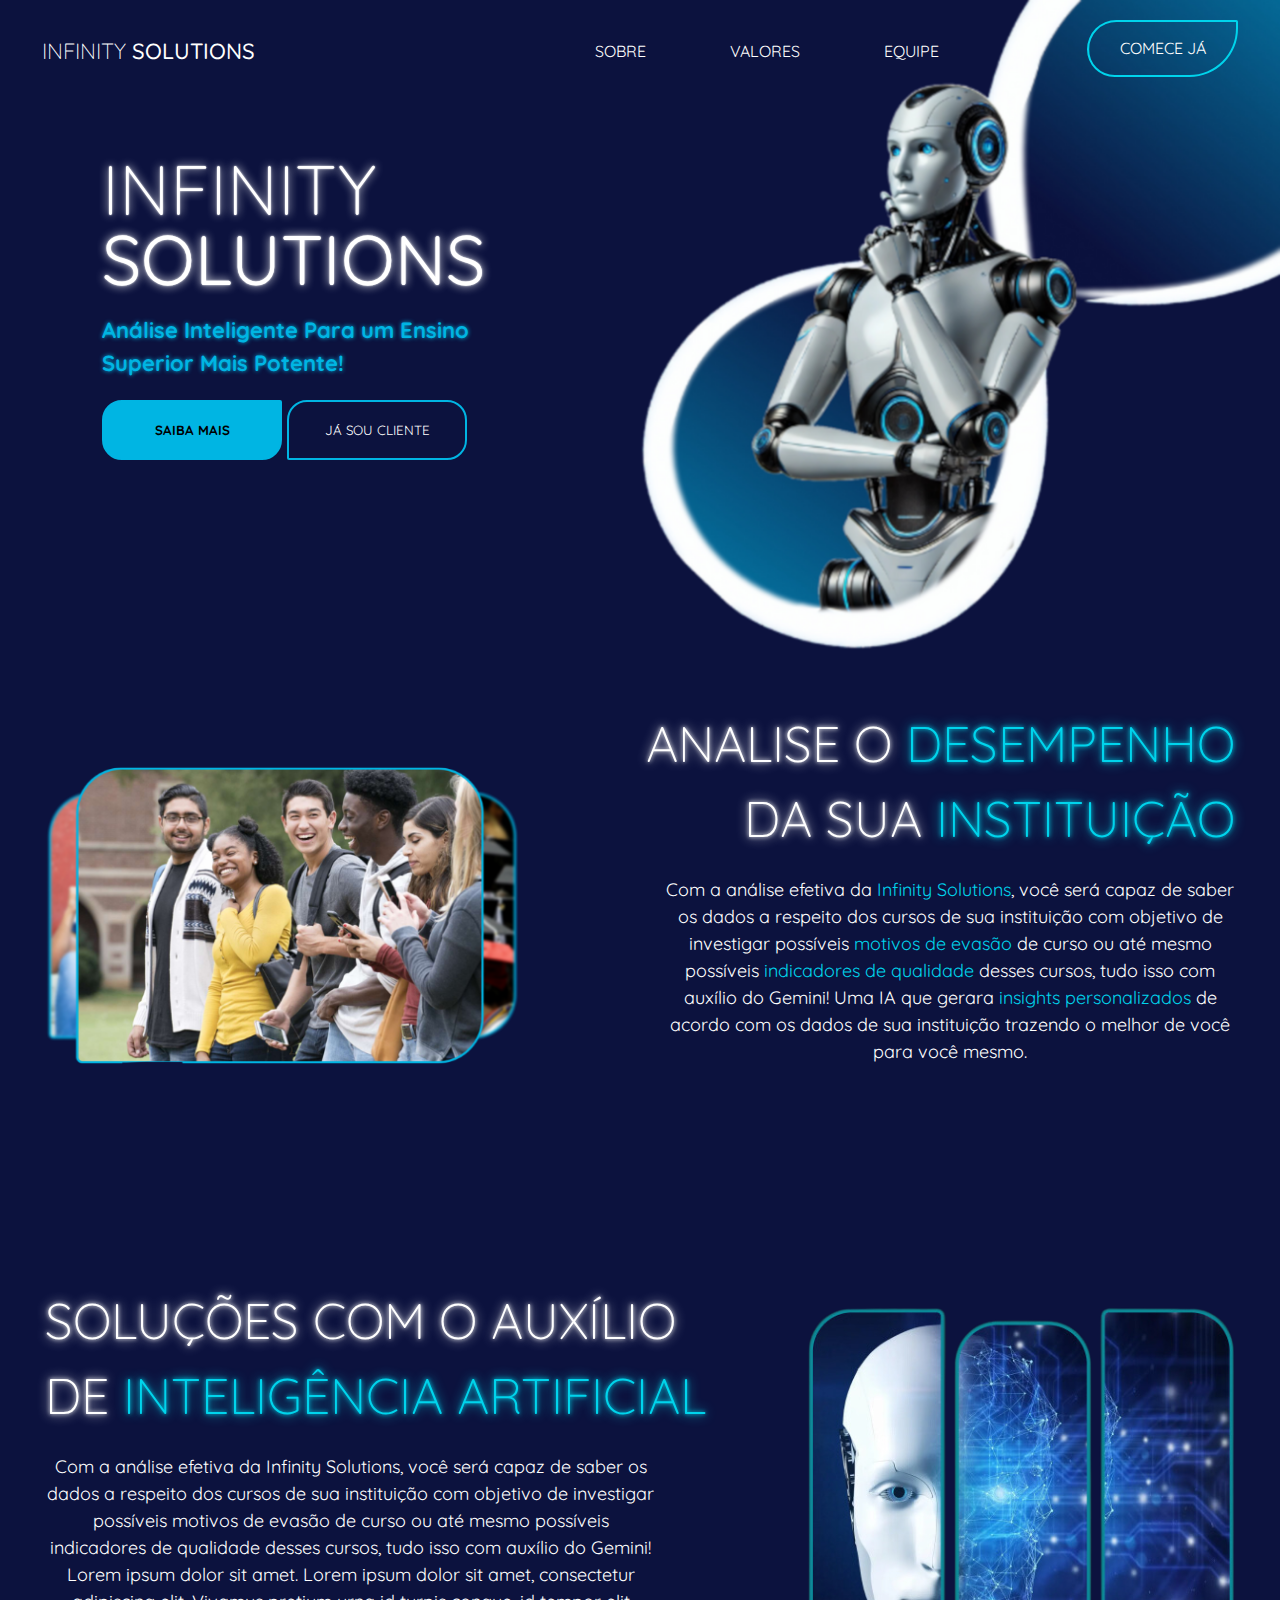
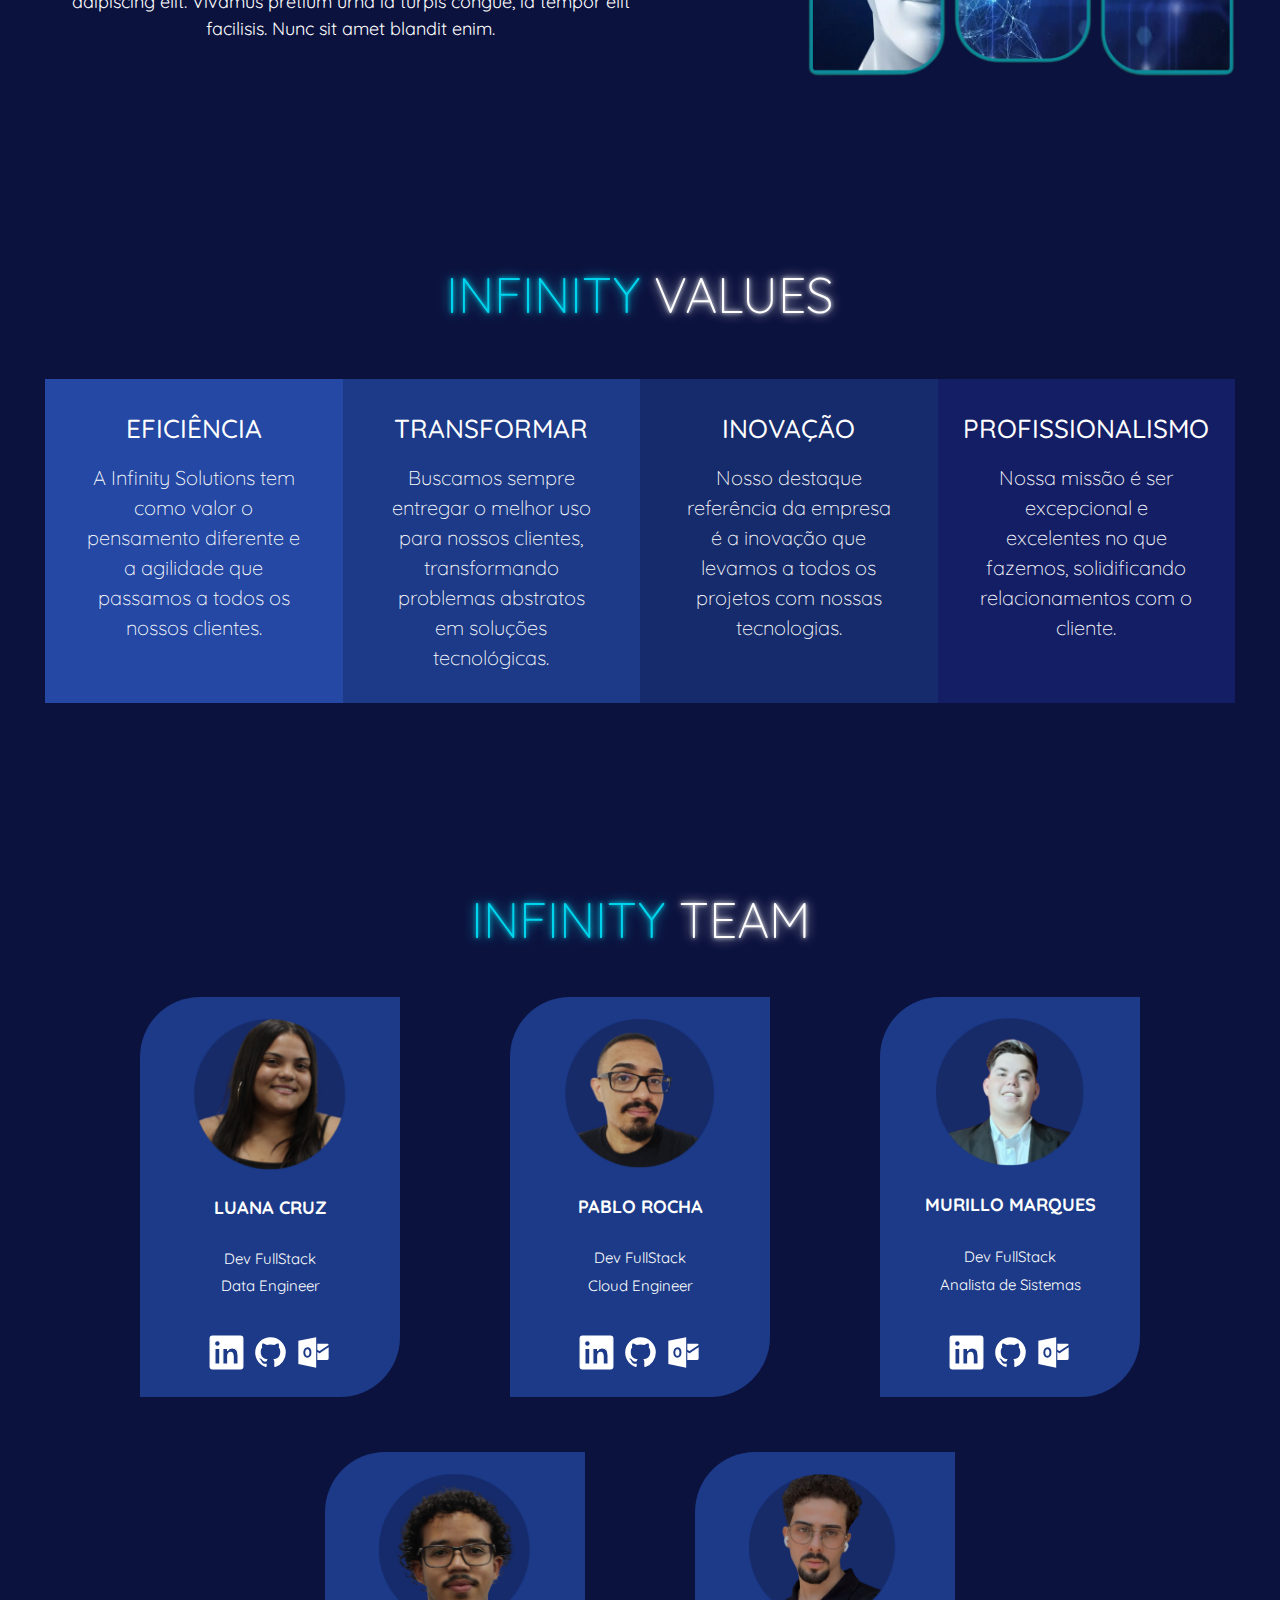
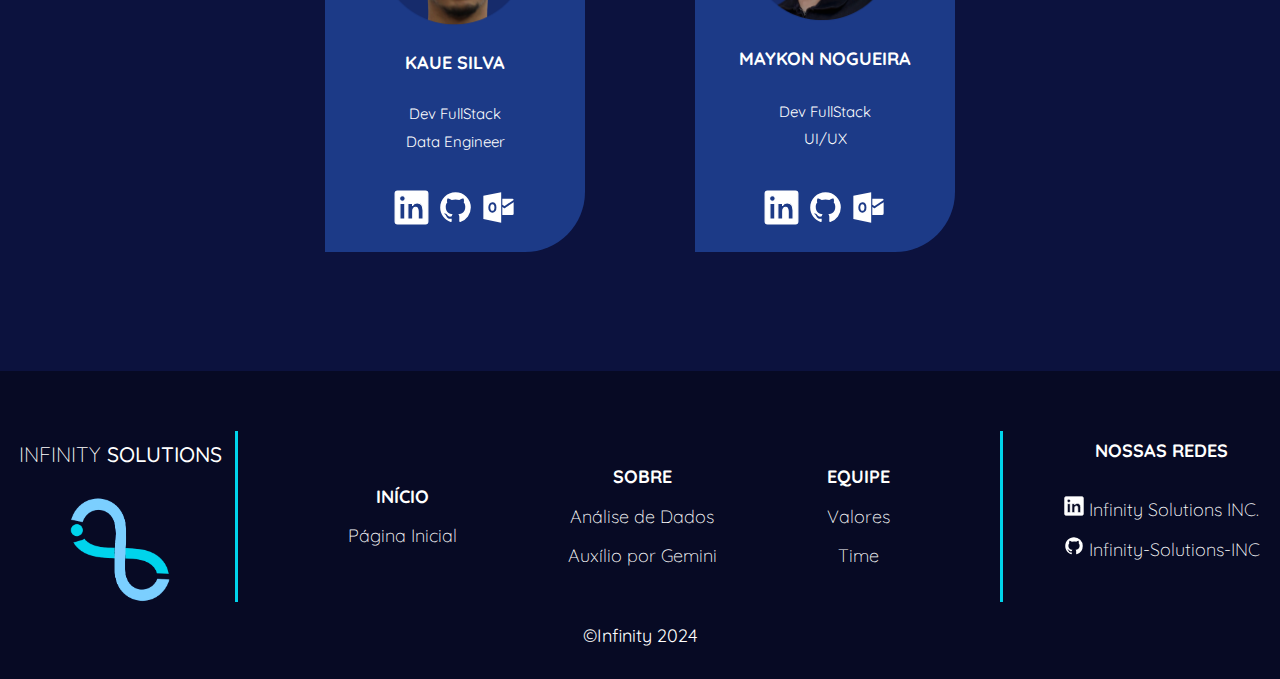
==== commit 2c302595: "adicionei imagens para serem usadas na versao mobile/tablet do site, alterei alguns textos na parte " ====
--- a/src/index.html
+++ b/src/index.html
@@ -6,44 +6,52 @@
     <meta name="viewport" content="width=device-width, initial-scale=1.0">
     <title>Infinity Solutions</title>
 
+    <link rel="stylesheet" href="https://cdnjs.cloudflare.com/ajax/libs/font-awesome/6.0.0-beta3/css/all.min.css">
+
     <link rel="stylesheet" href="../public/css/style.css">
     <link rel="stylesheet" href="../public/css/index.css">
+    <link rel="stylesheet" href="../public/css/tabletResponsivity.css">
+    <link rel="stylesheet" href="../public/css/cellphoneResponsivity.css">
+
 </head>
 
 <body>
 
     <header>
-        <nav>
+        <nav id="desktop-menu">
             <ul>
-                <li><a href="">INFINITY <span>SOLUTIONS</span></a></li>
-                <li><a href="" class="navbarLinks">INÍCIO</a></li>
-                <li><a href="" class="navbarLinks">SOBRE</a></li>
-                <li><a href="" class="navbarLinks">EQUIPE</a></li>
-                <li><a href="">COMECE JÁ</a></li>
+                <li><a href="#banner">INFINITY <span>SOLUTIONS</span></a></li>
+                <li><a href="#about" class="navbarLinks">SOBRE</a></li>
+                <li><a href="#companyValues" class="navbarLinks">VALORES</a></li>
+                <li><a href="#teamArea" class="navbarLinks">EQUIPE</a></li>
+                <li><a href="./cadastro_login.html">COMECE JÁ</a></li>
             </ul>
-        </nav>
-
-        <section>
+        </nav>        
+
+        <section id="banner">
             <div>
                 <h1><span>INFINITY</span> SOLUTIONS</h1>
                 <h2>Análise Inteligente Para um Ensino Superior Mais Potente!</h2>
                 <article>
-                    <button>SAIBA MAIS</button>
-                    <button>JÁ SOU CLIENTE</button>
+                    <a href=""><button>SAIBA MAIS</button></a>
+                    <a href=""><button>JÁ SOU CLIENTE</button></a>
                 </article>
             </div>
 
-            <img src="../public/assets/roboSideImg.png" alt="">
+            <img src="../public/assets/roboSideImg.png" alt="" id="desktopImg">
+
+            <img src="../public/assets/mobileImg.png" alt="" id="mobileImg">
         </section>
 
-
     </header>
 
     <main>
-        <article>
+        <article id="about">
             <div id="analiseDesempenho" class="textArea">
                 <section>
                     <h3>ANALISE O <span>DESEMPENHO</span> DA SUA <span>INSTITUIÇÃO</span></h3>
+
+                    <img src="../public/assets/carroselFotosAlunos.png" alt="" class="midImg">
 
                     <p>Com a análise efetiva da <span>Infinity Solutions</span>, você será capaz de saber os dados a
                         respeito dos
@@ -60,12 +68,14 @@
                     </p>
                 </section>
 
-                <img src="../public/assets/carroselFotosAlunos.png" alt="">
+                <img src="../public/assets/carroselFotosAlunos.png" alt="" class="bottomImg">
             </div>
 
             <div class="textArea">
                 <section>
                     <h3>SOLUÇÕES COM O AUXÍLIO DE <span>INTELIGÊNCIA ARTIFICIAL</span></h3>
+
+                    <img src="../public/assets/imagemDivididaRobo.png" alt="" class="midImg">
 
                     <p>Com a análise efetiva da Infinity Solutions, você será capaz de saber os dados a respeito dos
                         cursos
@@ -78,7 +88,7 @@
                         tempor elit facilisis. Nunc sit amet blandit enim.</p>
                 </section>
 
-                <img src="../public/assets/imagemDivididaRobo.png" alt="">
+                <img src="../public/assets/imagemDivididaRobo.png" alt="" class="bottomImg">
             </div>
 
             <div id="companyValues">
@@ -89,17 +99,15 @@
 
                     <article>
                         <div>
-                            <h4>VALORES</h4>
+                            <h4>EFICIÊNCIA</h4>
                             <p>A Infinity Solutions tem como valor o pensamento diferente e a agilidade que passamos a
                                 todos os
                                 nossos clientes.</p>
                         </div>
 
                         <div>
-                            <h4>MISSÃO</h4>
-                            <p>Nossa missão é ser excepcional e excelentes no que fazemos, solidificando relacionamentos
-                                com o
-                                cliente.</p>
+                            <h4>TRANSFORMAR</h4>
+                            <p>Buscamos sempre entregar o melhor uso para nossos clientes, transformando problemas abstratos em soluções tecnológicas.</p>
                         </div>
 
                         <div>
@@ -107,6 +115,12 @@
                             <p>Nosso destaque referência da empresa é a inovação que levamos a todos os projetos com
                                 nossas tecnologias.</p>
                         </div>
+
+                        <div>
+                            <h4>PROFISSIONALISMO</h4>
+                            <p>Nossa missão é ser excepcional e excelentes no que fazemos, solidificando relacionamentos
+                                com o cliente.</p>
+                        </div>
                     </article>
 
                 </section>
@@ -114,86 +128,79 @@
 
             <section id="teamArea">
                 <h3><span>INFINITY</span> TEAM</h3>
-
-                <article>
+                <article id="teamMembers">
+
+                    <div>
+                        <img src="../public/assets/teamPics/luanaFoto.png" alt="" class="teamPic">
+
+                        <h4>LUANA CRUZ</h4>
+                        <ul class="teamSkills">
+                            <li>Dev FullStack</li>
+                            <li>Data Engineer</li>
+                        </ul>
+
+                        <article class="teamContacts">
+                            <a href=""><img src="../public/assets/contactTeamIcons/linkedinIcon.svg" alt=""></a>
+                            <a href=""><img src="../public/assets/contactTeamIcons/githubIcon.svg" alt=""></a>
+                            <a href=""><img src="../public/assets/contactTeamIcons/outlookIcon.svg" alt=""></a>
+                        </article>
+                    </div>
+
+                    <div>
+                        <img src="../public/assets/teamPics/pabloFoto.png" alt="" class="teamPic">
+
+                        <h4>PABLO ROCHA</h4>
+                        <ul class="teamSkills">
+                            <li>Dev FullStack</li>
+                            <li>Cloud Engineer</li>
+                        </ul>
+
+                        <article class="teamContacts">
+                            <a href=""><img src="../public/assets/contactTeamIcons/linkedinIcon.svg" alt=""></a>
+                            <a href=""><img src="../public/assets/contactTeamIcons/githubIcon.svg" alt=""></a>
+                            <a href=""><img src="../public/assets/contactTeamIcons/outlookIcon.svg" alt=""></a>
+                        </article>
+                    </div>
+
+                    <div>
+                        <img src="../public/assets/teamPics/murilloFoto.png" alt="" class="teamPic">
+
+                        <h4>MURILLO MARQUES</h4>
+                        <ul class="teamSkills">
+                            <li>Dev FullStack</li>
+                            <li>Analista de Sistemas</li>
+                        </ul>
+
+                        <article class="teamContacts">
+                            <a href=""><img src="../public/assets/contactTeamIcons/linkedinIcon.svg" alt=""></a>
+                            <a href=""><img src="../public/assets/contactTeamIcons/githubIcon.svg" alt=""></a>
+                            <a href=""><img src="../public/assets/contactTeamIcons/outlookIcon.svg" alt=""></a>
+                        </article>
+                    </div>
+
+
                     <div>
                         <img src="../public/assets/teamPics/kaueFoto.png" alt="" class="teamPic">
 
-                        <h4>LUANA CRUZ</h4>
-                        <ul class="teamSkills">
-                            <li>Dev</li>
-                            <li>Dev</li>
-                            <li>Dev</li>
-                        </ul>
-
-                        <article class="teamContacts">
-                            <a href=""><img src="../public/assets/contactTeamIcons/linkedinIcon.svg" alt=""></a>
-                            <a href=""><img src="../public/assets/contactTeamIcons/githubIcon.svg" alt=""></a>
-                            <a href=""><img src="../public/assets/contactTeamIcons/outlookIcon.svg" alt=""></a>
-                        </article>
-                    </div>
-
-                    <div>
-                        <img src="../public/assets/teamPics/kaueFoto.png" alt="" class="teamPic">
-
-                        <h4>PABLO ROCHA</h4>
-                        <ul class="teamSkills">
-                            <li>Dev</li>
-                            <li>Dev</li>
-                            <li>Dev</li>
-                        </ul>
-
-                        <article class="teamContacts">
-                            <a href=""><img src="../public/assets/contactTeamIcons/linkedinIcon.svg" alt=""></a>
-                            <a href=""><img src="../public/assets/contactTeamIcons/githubIcon.svg" alt=""></a>
-                            <a href=""><img src="../public/assets/contactTeamIcons/outlookIcon.svg" alt=""></a>
-                        </article>
-                    </div>
-
-                    <div>
-                        <img src="../public/assets/teamPics/kaueFoto.png" alt="" class="teamPic">
-
-                        <h4>MURILLO MARQUES</h4>
-                        <ul class="teamSkills">
-                            <li>Dev</li>
-                            <li>Dev</li>
-                            <li>Dev</li>
-                        </ul>
-
-                        <article class="teamContacts">
-                            <a href=""><img src="../public/assets/contactTeamIcons/linkedinIcon.svg" alt=""></a>
-                            <a href=""><img src="../public/assets/contactTeamIcons/githubIcon.svg" alt=""></a>
-                            <a href=""><img src="../public/assets/contactTeamIcons/outlookIcon.svg" alt=""></a>
-                        </article>
-                    </div>
-
-                </article>
-
-                <article>
-                    <div>
-                        <img src="../public/assets/teamPics/kaueFoto.png" alt="" class="teamPic">
-
                         <h4>KAUE SILVA</h4>
                         <ul class="teamSkills">
-                            <li>Dev</li>
-                            <li>Dev</li>
-                            <li>Dev</li>
-                        </ul>
-
-                        <article class="teamContacts">
-                            <a href=""><img src="../public/assets/contactTeamIcons/linkedinIcon.svg" alt=""></a>
-                            <a href=""><img src="../public/assets/contactTeamIcons/githubIcon.svg" alt=""></a>
-                            <a href=""><img src="../public/assets/contactTeamIcons/outlookIcon.svg" alt=""></a>
-                        </article>
-                    </div>
-
-                    <div>
-                        <img src="../public/assets/teamPics/kaueFoto.png" alt="" class="teamPic">
+                            <li>Dev FullStack</li>
+                            <li>Data Engineer</li>
+                        </ul>
+
+                        <article class="teamContacts">
+                            <a href=""><img src="../public/assets/contactTeamIcons/linkedinIcon.svg" alt=""></a>
+                            <a href=""><img src="../public/assets/contactTeamIcons/githubIcon.svg" alt=""></a>
+                            <a href=""><img src="../public/assets/contactTeamIcons/outlookIcon.svg" alt=""></a>
+                        </article>
+                    </div>
+
+                    <div>
+                        <img src="../public/assets/teamPics/maykonFoto.png" alt="" class="teamPic">
                         <h4>MAYKON NOGUEIRA</h4>
-                        <ul>
-                            <li>Dev</li>
-                            <li>Dev</li>
-                            <li>Dev</li>
+                        <ul class="teamSkills">
+                            <li>Dev FullStack</li>
+                            <li>UI/UX</li>
                         </ul>
 
                         <article class="teamContacts">
@@ -244,10 +251,9 @@
             <h4>NOSSAS REDES</h4>
             <article>
                 <a href=""><img src="../public/assets/contactTeamIcons/linkedinIcon.svg" alt=""
-                        class="socialMediaCorporation"> Infinity Solutions INC. </a>
+                        class="socialMediaCorporation"> <span>Infinity Solutions INC.</span> </a>
                 <a href=""><img src="../public/assets/contactTeamIcons/githubIcon.svg" alt=""
-                        class="socialMediaCorporation"> Infinity-Solutions-INC</a>
-                <!-- <a href=""><img src="../public/assets/contactTeamIcons/outlookIcon.svg" alt="" class="socialMediaCorporation"> infinityhelp@hippo.com</a> -->
+                        class="socialMediaCorporation"> <span>Infinity-Solutions-INC</span></a>
             </article>
         </section>
 
--- a/public/css/style.css
+++ b/public/css/style.css
@@ -4,7 +4,8 @@
     font-family: "Quicksand", sans-serif;
     padding: 0;
     margin: 0;
-    
+    box-sizing: border-box;
+    scroll-behavior: smooth;
 }
 
 body {
--- a/public/css/index.css
+++ b/public/css/index.css
@@ -7,35 +7,37 @@
     color: #fff;
 }
 
-header nav {
+/*Estilizacao menu desktop*/
+#desktop-menu {
     width: 100vw;
     padding: 10px 0;
     position: absolute;
 }
 
-header nav ul {
+#desktop-menu ul {
     display: flex;
     flex-direction: row;
     justify-content: space-around;
     align-items: center;
 }
 
-header nav ul li {
+#desktop-menu ul li {
     padding: 10px 0;
     cursor: pointer;
     font-size: 16px;
 
 }
 
-header nav ul li:nth-of-type(1) {
+#desktop-menu ul li:nth-of-type(1) {
     font-size: 22px;
     margin-right: 20%;
     font-weight: 100;
 }
 
-header nav ul li:nth-of-type(4) {
+#desktop-menu ul li:nth-of-type(4) {
     margin-right: 5%;
 }
+
 
 header ul a {
     position: relative;
@@ -68,7 +70,7 @@
     font-weight: 500;
 }
 
-nav li:nth-of-type(5) a {
+#desktop-menu li:nth-of-type(5) a {
     text-shadow: none;
     display: inline-block;
     padding: 0.9rem 1.9rem;
@@ -79,7 +81,7 @@
     border-radius: 84px 5px 139px 79px;
 }
 
-nav li:nth-of-type(5) a::before {
+#desktop-menu li:nth-of-type(5) a::before {
     content: "";
     position: absolute;
     left: 0;
@@ -92,58 +94,53 @@
     z-index: -1;
 }
 
-nav li:nth-of-type(5) a:hover::before {
+#desktop-menu li:nth-of-type(5) a:hover::before {
     transform: translate(0);
 }
 
-/* header nav ul li:nth-of-type(5) {
-    padding-right: 20px;
-    padding-left: 20px;
-    border: 2px solid #00D4EC;
-    border-radius: 84px 5px 139px 79px;
-} */
-
 header section {
     display: flex;
     justify-content: space-between;
 }
 
-header section div {
+#banner div {
     margin: 12% 8%;
 }
 
-header section div h1 {
+#banner div h1 {
     font-weight: 400;
     text-shadow: 0 0 10px #fff, 0 0 2px #fff;
-    font-size: 6vw;
+    font-size: 70px;
     line-height: 1;
 }
 
-header section div span {
+#banner div span {
     font-weight: 100;
     display: block;
 }
 
-header section div h2 {
-    max-width: 500px;
+#banner div h2 {
+    max-width: 420px;
     margin-top: 20px;
     color: #00B5E3;
     text-shadow: 0 0 4px #00B5E3;
-}
-
-header section div article button {
-    padding: 12px 30px;
-    margin-top: 20px;
-}
-
-header section div article button:nth-of-type(1) {
+    font-size: 22px;
+}
+
+#banner div article a button {
+    width: 180px;
+    padding: 20px;
+    margin-top: 20px;
+}
+
+#banner div article a:nth-of-type(1) button {
     border: 2px solid #00B5E3;
     border-radius: 20px 2px 20px 20px;
     background-color: #00B5E3;
     font-weight: 700;
 }
 
-header section div article button:nth-of-type(2) {
+#banner div article a:nth-of-type(2) button {
     border: 2px solid #00B5E3;
     border-radius: 20px 20px 20px 2px;
     background-color: transparent;
@@ -151,13 +148,17 @@
     color: #ffffff;
 }
 
-header section img {
+#desktopImg {
     margin-left: -30%;
+    width: 55%;
+    height: 55%;
+}
+
+#mobileImg {
+    display: none;
 }
 
 main article {
-    /* width: 100%; */
-    /* background-color: red; */
     padding: 0 45px;
 }
 
@@ -199,7 +200,11 @@
     max-width: 87%;
 }
 
-.textArea img {
+.textArea .midImg {
+    display: none;
+}
+
+.textArea .bottomImg {
     margin-top: 5%;
     width: 40%;
 }
@@ -208,7 +213,6 @@
     align-items: flex-end;
 }
 
-
 .textArea:nth-of-type(1) h3 {
     text-align: right;
 }
@@ -231,6 +235,7 @@
 
 #companyValues {
     margin-top: 15%;
+    gap: 20px;
 }
 
 #companyValues section h3 {
@@ -242,6 +247,7 @@
     display: flex;
     flex-direction: row;
     justify-content: space-around;
+    padding: 0;
 }
 
 #companyValues div {
@@ -270,18 +276,36 @@
 }
 
 #companyValues div:nth-child(2) {
+    background-color: #1C3A87;
+}
+
+#companyValues div:nth-child(3) {
     background-color: #162B6B;
 }
 
-#companyValues div:nth-child(3) {
+#companyValues div:nth-child(4) {
     background-color: #141E65;
 }
 
 #teamArea h3 {
-    text-align: center;
     margin-top: 15%;
     margin-bottom: 40px;
-}
+    text-align: center;
+}
+
+#teamMembers {
+    text-align: center;
+    display: flex;
+    flex-wrap: wrap;
+    justify-content: center;
+    gap: 40px;
+}
+
+#teamMembers div {
+    margin-bottom: 5%;
+    height: fit-content;
+}
+
 
 #teamArea article {
     display: flex;
@@ -298,8 +322,8 @@
     background-color: #1C3A87;
     border-radius: 60px 0;
     padding: 20px;
-    width: 15vw;
-    height: 50vh;
+    width: 260px;
+    height: 400px;
     display: flex;
     flex-direction: column;
     justify-content: space-between;
@@ -316,6 +340,10 @@
     margin-top: 15px;
 }
 
+.teamSkills li {
+    margin-bottom: 5px;
+}
+
 .teamContacts {
     display: flex;
     flex-direction: row;
@@ -335,6 +363,8 @@
     flex-direction: row;
     justify-content: space-evenly;
     margin-top: 5%;
+    text-align: center;
+    line-height: 2.2;
 }
 
 footer a {
@@ -364,9 +394,9 @@
     display: flex;
     align-items: center;
     justify-content: space-evenly;
-    border: 1px solid #00D4EC;
-    border-top: 0;
-    border-bottom: 0;
+    border: 3px solid #00D4EC;
+    border-top: none;
+    border-bottom: none;
     width: 60%;
     margin-left: -5px;
     margin-right: 40px;
@@ -375,25 +405,19 @@
 footer nav {
     display: flex;
     flex-direction: column;
-    text-align: center;
 }
 
 footer section:nth-of-type(2) {
     display: flex;
     flex-direction: column;
+    align-items: center;
 }
 
 footer section article {
     display: flex;
     flex-direction: column;
-    align-items: center;
-    justify-content: center;
     margin-top: 20px;
     width: 200px;
-}
-
-footer section:nth-of-type(2) a {
-    margin-bottom: 20px;
 }
 
 .socialMediaCorporation {
@@ -402,8 +426,9 @@
 }
 
 #copyRight {
-    width: 100vw;
+    width: 100%;
     background-color: #070A24;
     text-align: center;
     padding-top: 10px;
+    padding-bottom: 30px;
 }--- a/public/css/tabletResponsivity.css
+++ b/public/css/tabletResponsivity.css
@@ -0,0 +1,153 @@
+@media screen and (max-width: 1024px) {
+    #desktop-menu {
+        display: none;
+    }
+
+    #banner {
+        justify-content: flex-end;
+        display: block;
+        margin-bottom: 70%;
+    }
+
+    #banner div {
+        margin: 10% 10%;
+    }
+
+    #banner div h1 {
+        font-size: 75px;
+    }
+
+    #banner div h2 {
+        font-size: 26px;
+    }
+
+    #banner div article button {
+        display: block;
+        font-size: 18px;
+        width: 230px;
+        padding: 25px;
+    }
+
+    main article {
+        padding: 0;
+    }
+
+
+    #desktopImg {
+        display: none;
+    }
+
+    #mobileImg {
+        display: flex;
+        padding: 0;
+        width: 70%;
+        z-index: 0;
+        position: absolute;
+        top: 140px;
+        right: 0;
+    }
+
+    .textArea:nth-of-type(1) section {
+        align-items: center;
+        font-size: 26px;
+    }
+
+
+    .textArea:nth-of-type(1) h3 {
+        text-align: center;
+        font-size: 50px;
+    }
+
+    .textArea:nth-of-type(2) section {
+        align-items: center;
+        font-size: 26px;
+    }
+
+    .textArea:nth-of-type(2) h3 {
+        text-align: center;
+        font-size: 50px;
+    }
+
+    .textArea .bottomImg {
+        display: none;
+    }
+
+    .textArea .midImg {
+        display: block;
+    }
+
+    #companyValues article {
+        flex-direction: column;
+        align-items: center;
+        gap: 20px;
+        width: 100%;
+    }
+
+    #companyValues article div {
+        width: 80%;
+    }
+
+    #teamMembers div {
+        width:fit-content;
+        height: 50%;
+        padding: 10px;
+        font-size: 22px;
+    }
+
+    .teamPic {
+        width: 40%;
+    }
+
+    #teamMembers {
+        font-size: 26px;
+    }
+
+    .teamContacts img{
+        width: 40px;
+    }
+
+    .teamSkills {
+        font-size: 20px;
+    }
+
+    footer {
+        flex-direction: column;
+        align-items: center;
+    }
+
+    footer h3 {
+        font-size: 26px;
+    }
+
+    footer h4 {
+        font-size: 22px;
+    }
+
+    footer a {
+        font-size: 20px;
+    }
+
+    footer section:nth-of-type(2) article {
+        justify-content: center;
+    }
+
+    footer section:nth-of-type(2) img {
+        width: 40px;
+        margin: 10px 0;
+    }
+
+    footer section:nth-of-type(2) span {
+        display: none;
+    }
+
+    #footerNavArea {
+        border-right: 0 solid;
+        border-left: 0 solid;
+        border-top: solid #00D4EC;
+        border-bottom: solid #00D4EC;
+        gap: 50px;
+        padding: 60px 0;
+        margin-top: 40px;
+        margin-bottom: 40px;
+    }
+}--- a/public/css/cellphoneResponsivity.css
+++ b/public/css/cellphoneResponsivity.css
@@ -0,0 +1,81 @@
+@media screen and (max-width: 480px) {
+    main article{
+        padding: 0;
+    }
+    
+    #banner {
+        justify-content: flex-end;
+        display: block;
+        margin-bottom: 105%;
+    }
+
+    #banner div h1 {
+        font-size: 40px;
+    }
+
+    #banner div h2 {
+        font-size: 18px;
+    }
+
+    #banner div article button {
+        font-size: 16px;
+        width: 170px;
+        padding: 20px;
+    }
+
+    #mobileImg {
+        top: 280px;
+    }
+
+    .textArea:nth-of-type(1) section {
+        font-size: 16px;
+    }
+    
+    .textArea:nth-of-type(1) h3 {
+        font-size: 28px;
+    }
+    
+    .textArea:nth-of-type(2) h3 {
+        font-size: 28px;
+    }
+
+    .textArea:nth-of-type(2) section {
+        font-size: 16px;
+    }
+
+    .textArea .midImg {
+        width: 90%;
+    }
+
+    #companyValues div {
+        width: 80%;
+        height: 20%;
+    }
+
+    #companyValues section h3 {
+        font-size: 28px;
+    }
+
+    #companyValues div h4 {
+        font-size: 18px;
+    }
+
+    #companyValues div p {
+        font-size: 16px;
+    }
+
+    #teamArea h3 {
+        font-size: 28px;
+    }
+
+    #teamMembers div {
+        height: fit-content;
+    }
+
+    #footerNavArea {
+        display: flex;
+        flex-direction: column;
+        margin-right: 0;
+    }
+    
+}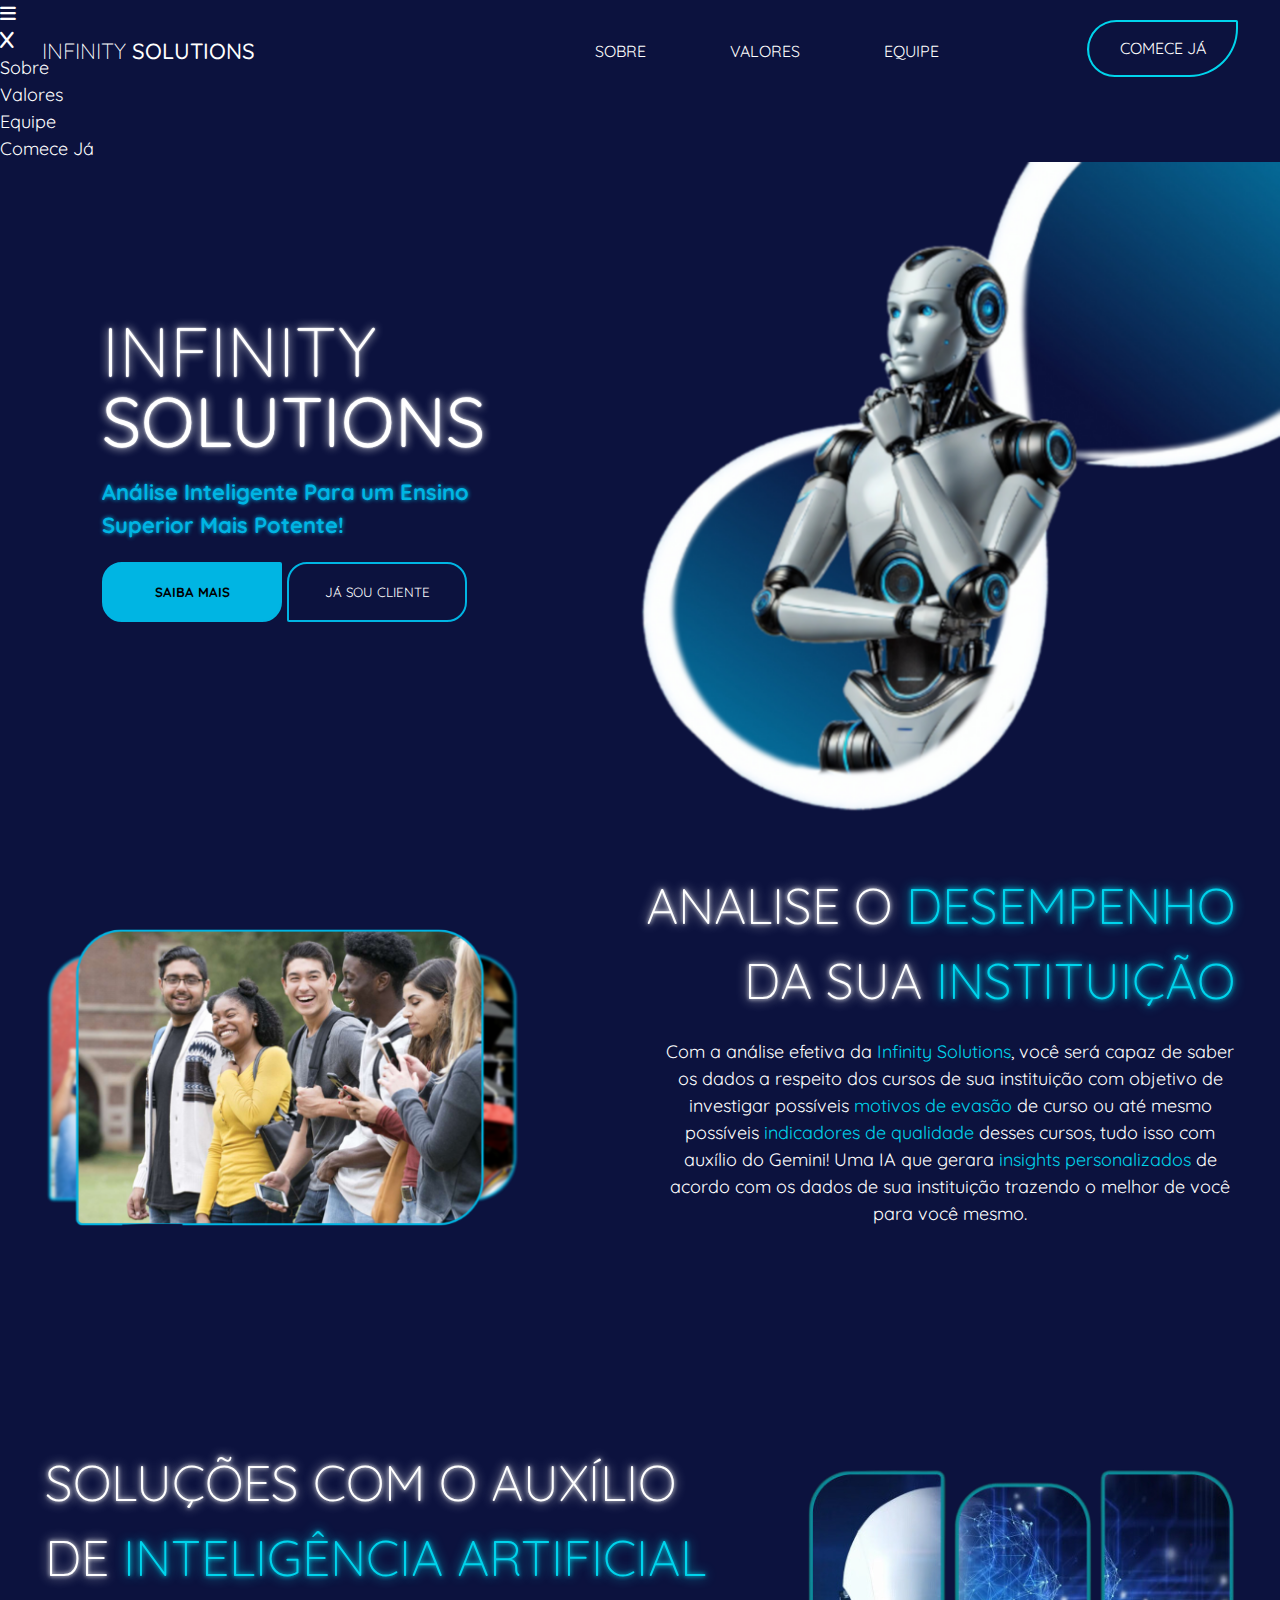
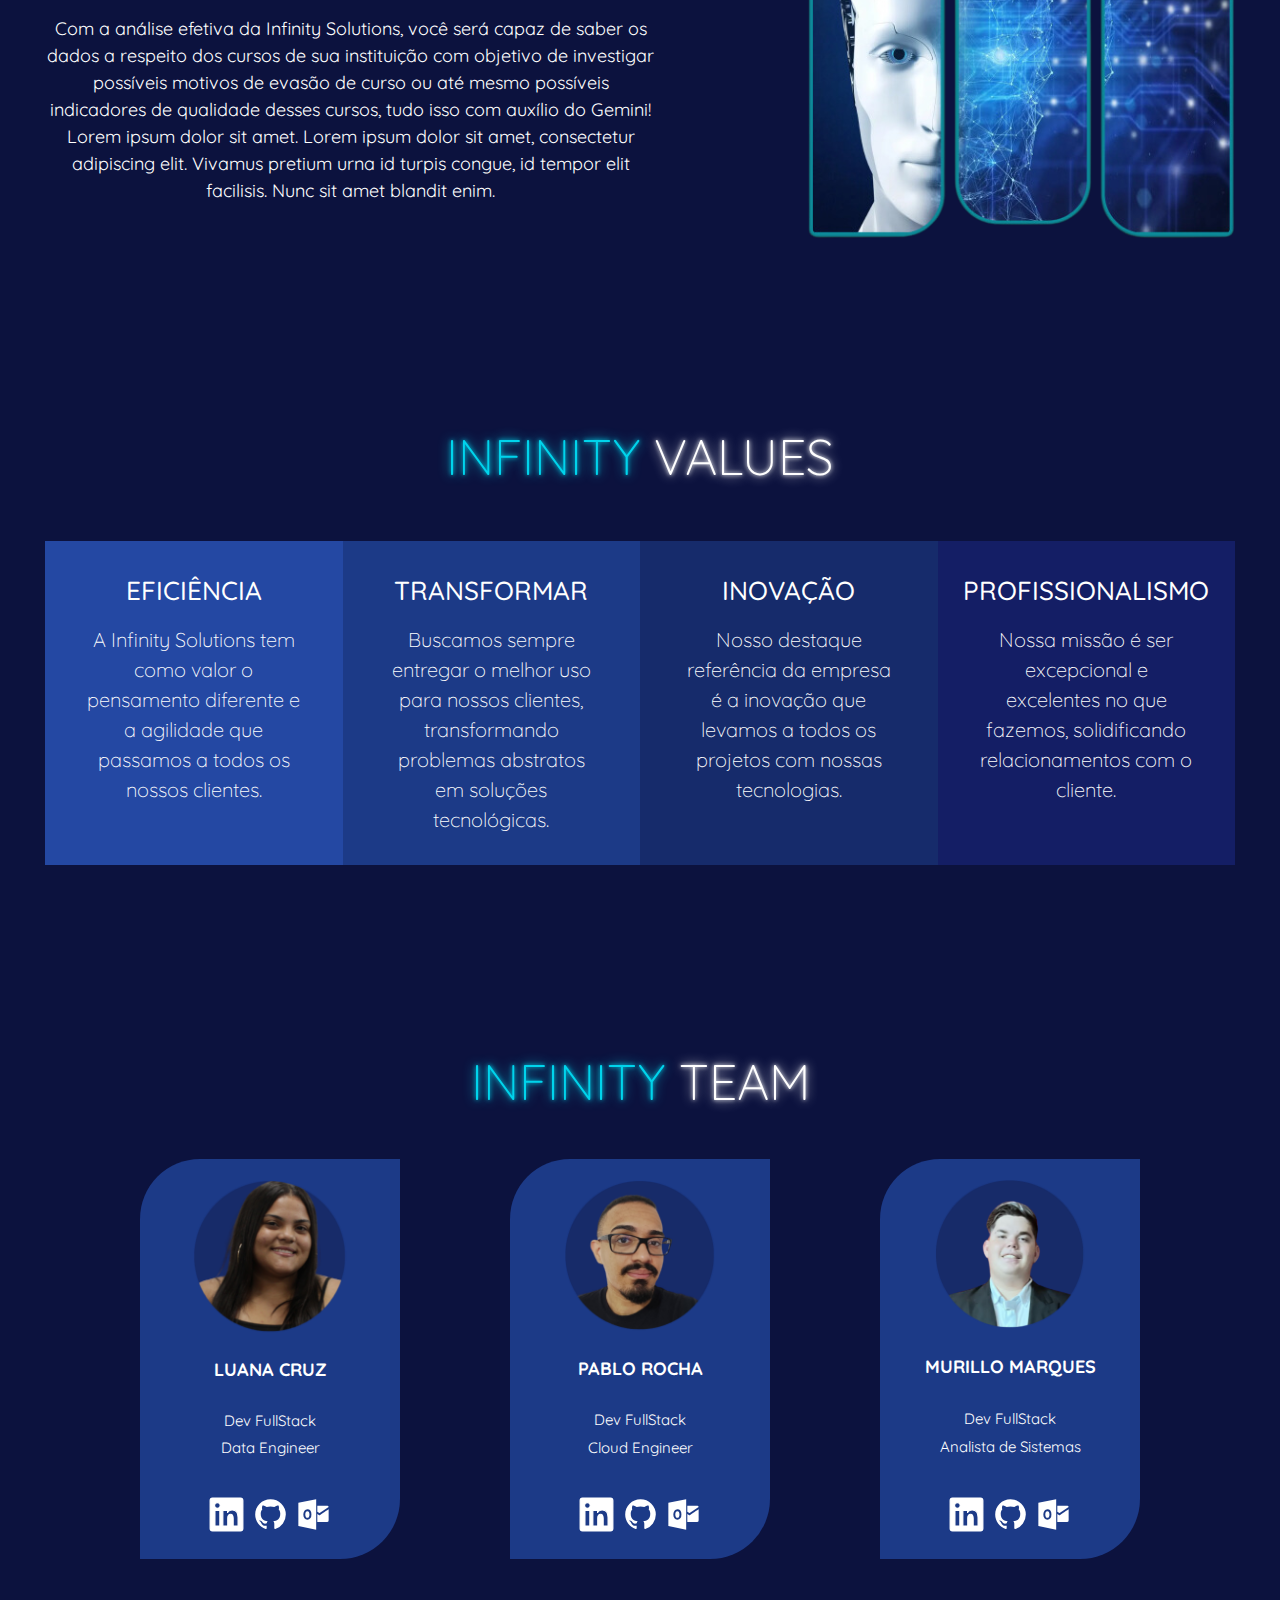
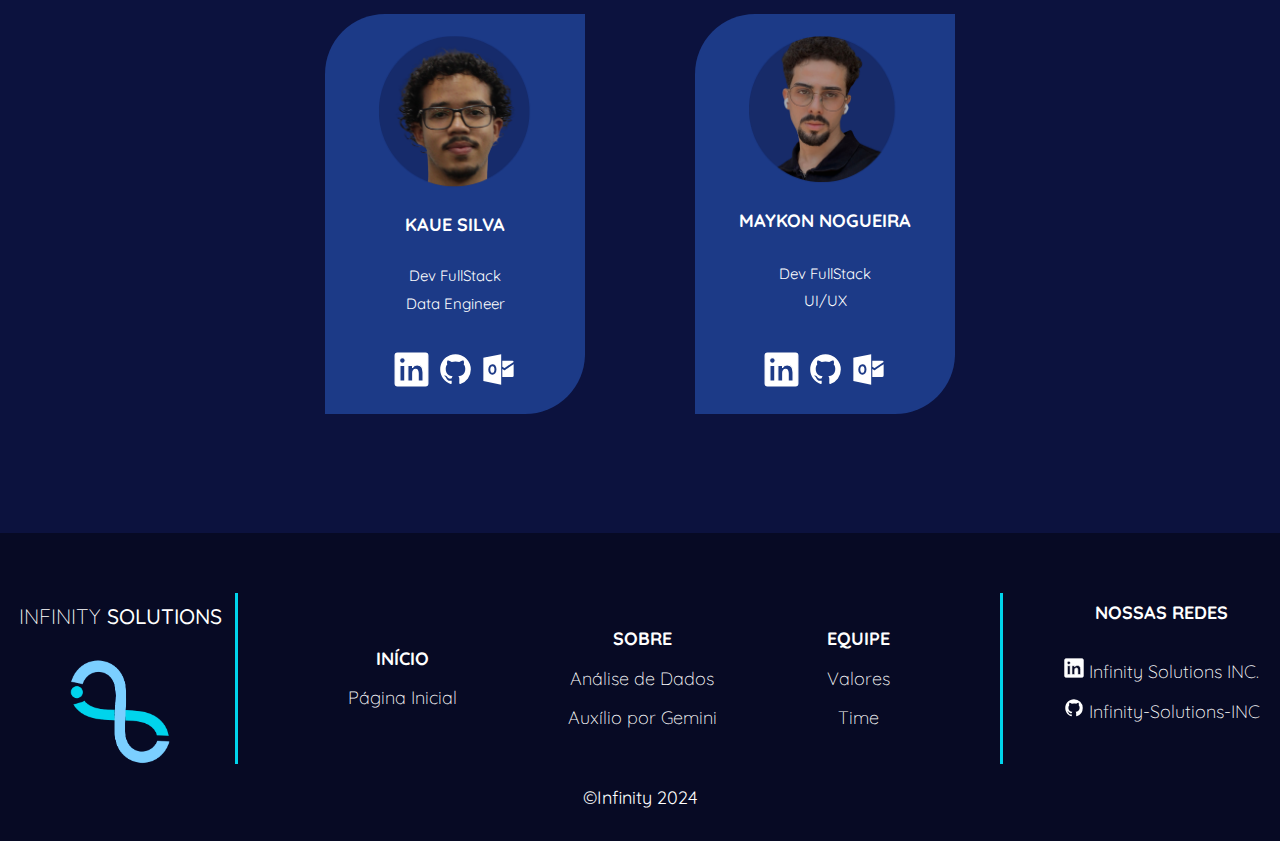
==== commit 7690a217: "adicionei a ancora para o arquivo .js do menu hamburguer, adicionei componentes para estruturar o me" ====
--- a/src/index.html
+++ b/src/index.html
@@ -12,6 +12,8 @@
     <link rel="stylesheet" href="../public/css/index.css">
     <link rel="stylesheet" href="../public/css/tabletResponsivity.css">
     <link rel="stylesheet" href="../public/css/cellphoneResponsivity.css">
+
+    <script src="../public/js/menuHamburguer.js" defer></script>
 
 </head>
 
@@ -27,6 +29,27 @@
                 <li><a href="./cadastro_login.html">COMECE JÁ</a></li>
             </ul>
         </nav>        
+
+        <div class="open-hamburguer-menu" id="open-hamburguer-menu">
+            <i class="fa-solid fa-bars"></i>
+        </div>
+            
+        <div class="hamburguer-menu" id="hamburguer-menu">
+            <div class="close-hamburguer-menu">
+                <i class="fa-solid fa-x"></i>
+            </div>
+
+            <nav>
+                <ul>
+                    <li><a href="#about">Sobre</a></li>
+                    <li><a href="#companyValues">Valores</a></li>
+                    <li><a href="#teamArea">Equipe</a></li>
+                    <li><a href="./cadastro_login.html">Comece Já</a></li>
+                </ul>
+            </nav>
+        </div>
+
+        <div class="menu-overlay"></div>
 
         <section id="banner">
             <div>
@@ -140,9 +163,9 @@
                         </ul>
 
                         <article class="teamContacts">
-                            <a href=""><img src="../public/assets/contactTeamIcons/linkedinIcon.svg" alt=""></a>
-                            <a href=""><img src="../public/assets/contactTeamIcons/githubIcon.svg" alt=""></a>
-                            <a href=""><img src="../public/assets/contactTeamIcons/outlookIcon.svg" alt=""></a>
+                            <a href="https://www.linkedin.com/in/luana-santos-82b05331b/"><img src="../public/assets/contactTeamIcons/linkedinIcon.svg" alt=""></a>
+                            <a href="https://github.com/lualuaSantosS2"><img src="../public/assets/contactTeamIcons/githubIcon.svg" alt=""></a>
+                            <a href="mailto:luana.santos@sptech.school"><img src="../public/assets/contactTeamIcons/outlookIcon.svg" alt=""></a>
                         </article>
                     </div>
 
@@ -156,9 +179,9 @@
                         </ul>
 
                         <article class="teamContacts">
-                            <a href=""><img src="../public/assets/contactTeamIcons/linkedinIcon.svg" alt=""></a>
-                            <a href=""><img src="../public/assets/contactTeamIcons/githubIcon.svg" alt=""></a>
-                            <a href=""><img src="../public/assets/contactTeamIcons/outlookIcon.svg" alt=""></a>
+                            <a href="https://www.linkedin.com/in/pablo-rocha-santana-1947b4248/"><img src="../public/assets/contactTeamIcons/linkedinIcon.svg" alt=""></a>
+                            <a href="https://github.com/AlbaDr52"><img src="../public/assets/contactTeamIcons/githubIcon.svg" alt=""></a>
+                            <a href="mailto:pablo.santana@sptech.school"><img src="../public/assets/contactTeamIcons/outlookIcon.svg" alt=""></a>
                         </article>
                     </div>
 
@@ -172,9 +195,9 @@
                         </ul>
 
                         <article class="teamContacts">
-                            <a href=""><img src="../public/assets/contactTeamIcons/linkedinIcon.svg" alt=""></a>
-                            <a href=""><img src="../public/assets/contactTeamIcons/githubIcon.svg" alt=""></a>
-                            <a href=""><img src="../public/assets/contactTeamIcons/outlookIcon.svg" alt=""></a>
+                            <a href="https://www.linkedin.com/in/murillo-lima-cuenca-marques-7588b0264/"><img src="../public/assets/contactTeamIcons/linkedinIcon.svg" alt=""></a>
+                            <a href="https://github.com/Murillo-lc"><img src="../public/assets/contactTeamIcons/githubIcon.svg" alt=""></a>
+                            <a href="mailto:murillo.marques@sptech.school"><img src="../public/assets/contactTeamIcons/outlookIcon.svg" alt=""></a>
                         </article>
                     </div>
 
@@ -189,9 +212,9 @@
                         </ul>
 
                         <article class="teamContacts">
-                            <a href=""><img src="../public/assets/contactTeamIcons/linkedinIcon.svg" alt=""></a>
-                            <a href=""><img src="../public/assets/contactTeamIcons/githubIcon.svg" alt=""></a>
-                            <a href=""><img src="../public/assets/contactTeamIcons/outlookIcon.svg" alt=""></a>
+                            <a href="https://www.linkedin.com/in/kauê-silva-29b146195/"><img src="../public/assets/contactTeamIcons/linkedinIcon.svg" alt=""></a>
+                            <a href="https://github.com/KaueSilvaDevv"><img src="../public/assets/contactTeamIcons/githubIcon.svg" alt=""></a>
+                            <a href="mailto:kaue.osilva@sptech.school"><img src="../public/assets/contactTeamIcons/outlookIcon.svg" alt=""></a>
                         </article>
                     </div>
 
@@ -204,9 +227,9 @@
                         </ul>
 
                         <article class="teamContacts">
-                            <a href=""><img src="../public/assets/contactTeamIcons/linkedinIcon.svg" alt=""></a>
-                            <a href=""><img src="../public/assets/contactTeamIcons/githubIcon.svg" alt=""></a>
-                            <a href=""><img src="../public/assets/contactTeamIcons/outlookIcon.svg" alt=""></a>
+                            <a href="https://www.linkedin.com/in/maykon-nogu31r4/"><img src="../public/assets/contactTeamIcons/linkedinIcon.svg" alt=""></a>
+                            <a href="https://github.com/m4yk0n"><img src="../public/assets/contactTeamIcons/githubIcon.svg" alt=""></a>
+                            <a href="mailto:maykon.rodrigues@sptech.school"><img src="../public/assets/contactTeamIcons/outlookIcon.svg" alt=""></a>
                         </article>
                     </div>
                 </article>
@@ -252,7 +275,7 @@
             <article>
                 <a href=""><img src="../public/assets/contactTeamIcons/linkedinIcon.svg" alt=""
                         class="socialMediaCorporation"> <span>Infinity Solutions INC.</span> </a>
-                <a href=""><img src="../public/assets/contactTeamIcons/githubIcon.svg" alt=""
+                <a href="https://github.com/Infinity-Solutions-INC"><img src="../public/assets/contactTeamIcons/githubIcon.svg" alt=""
                         class="socialMediaCorporation"> <span>Infinity-Solutions-INC</span></a>
             </article>
         </section>
